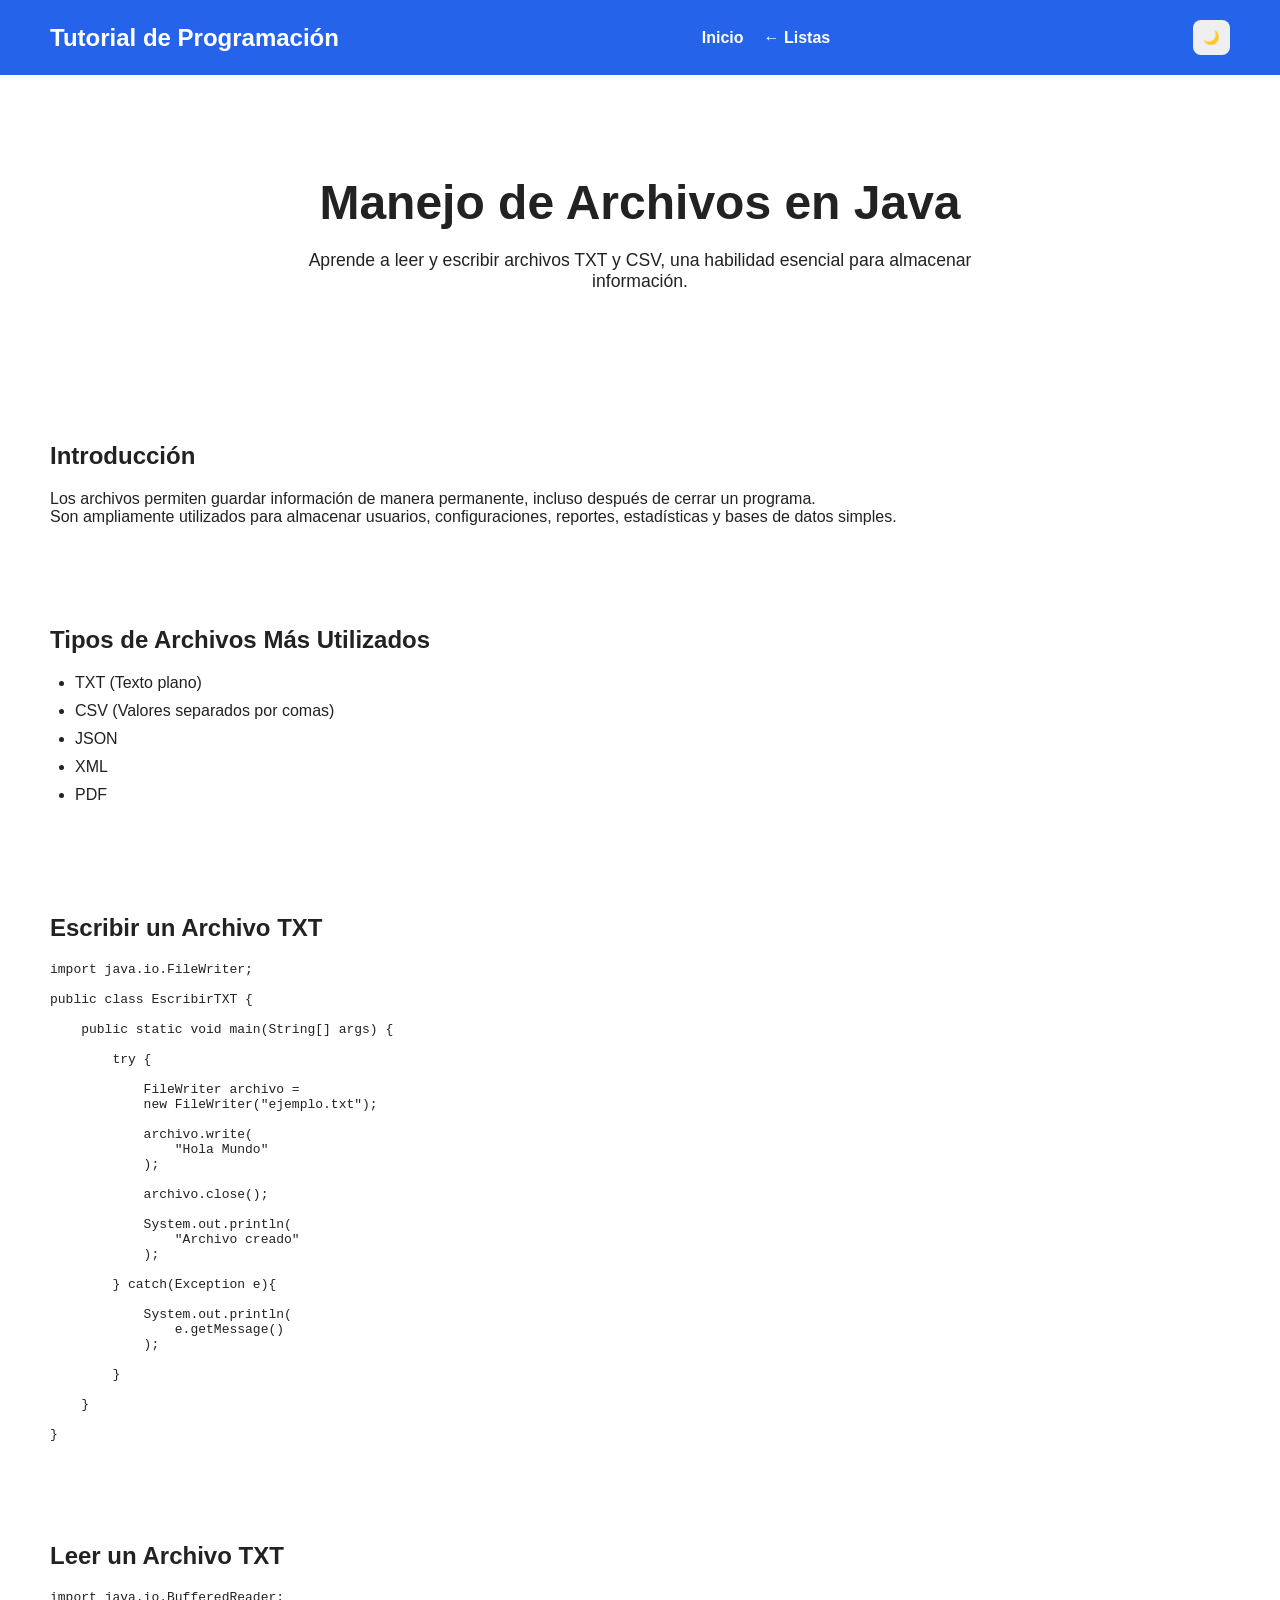
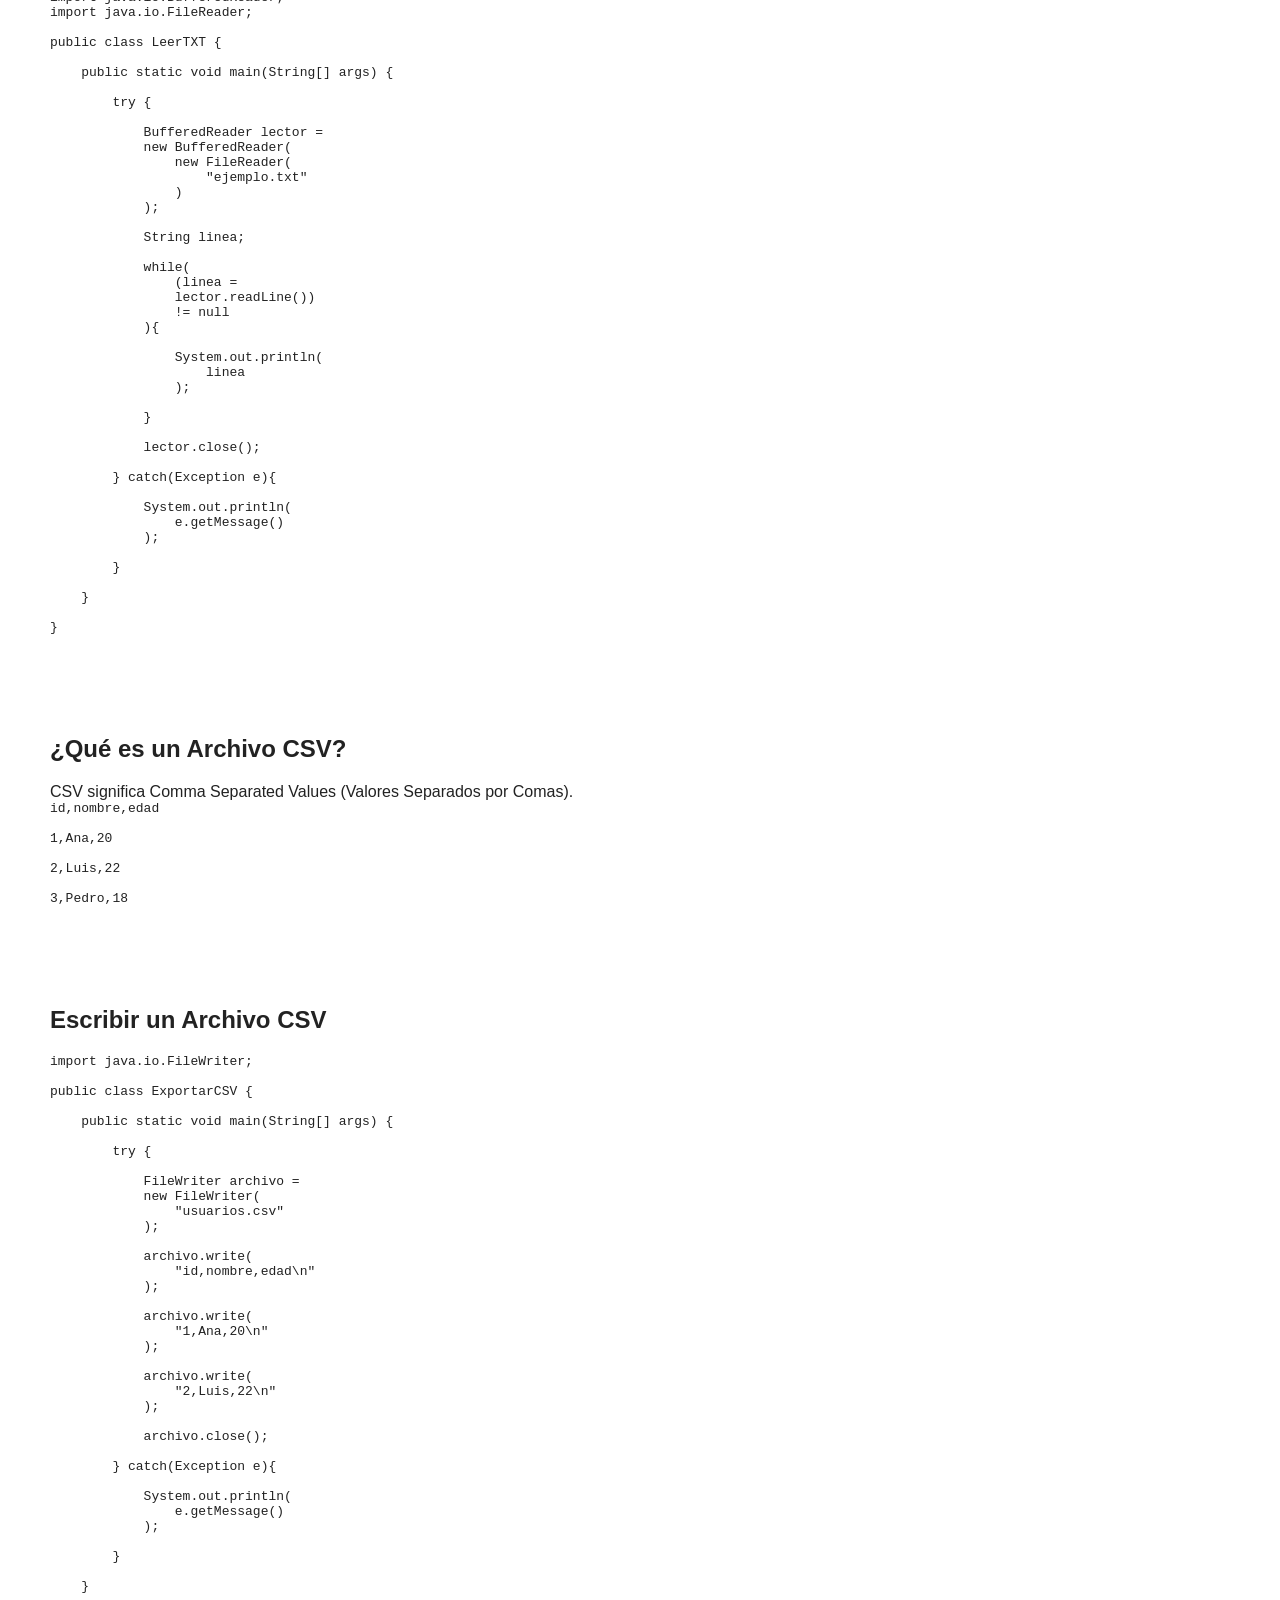
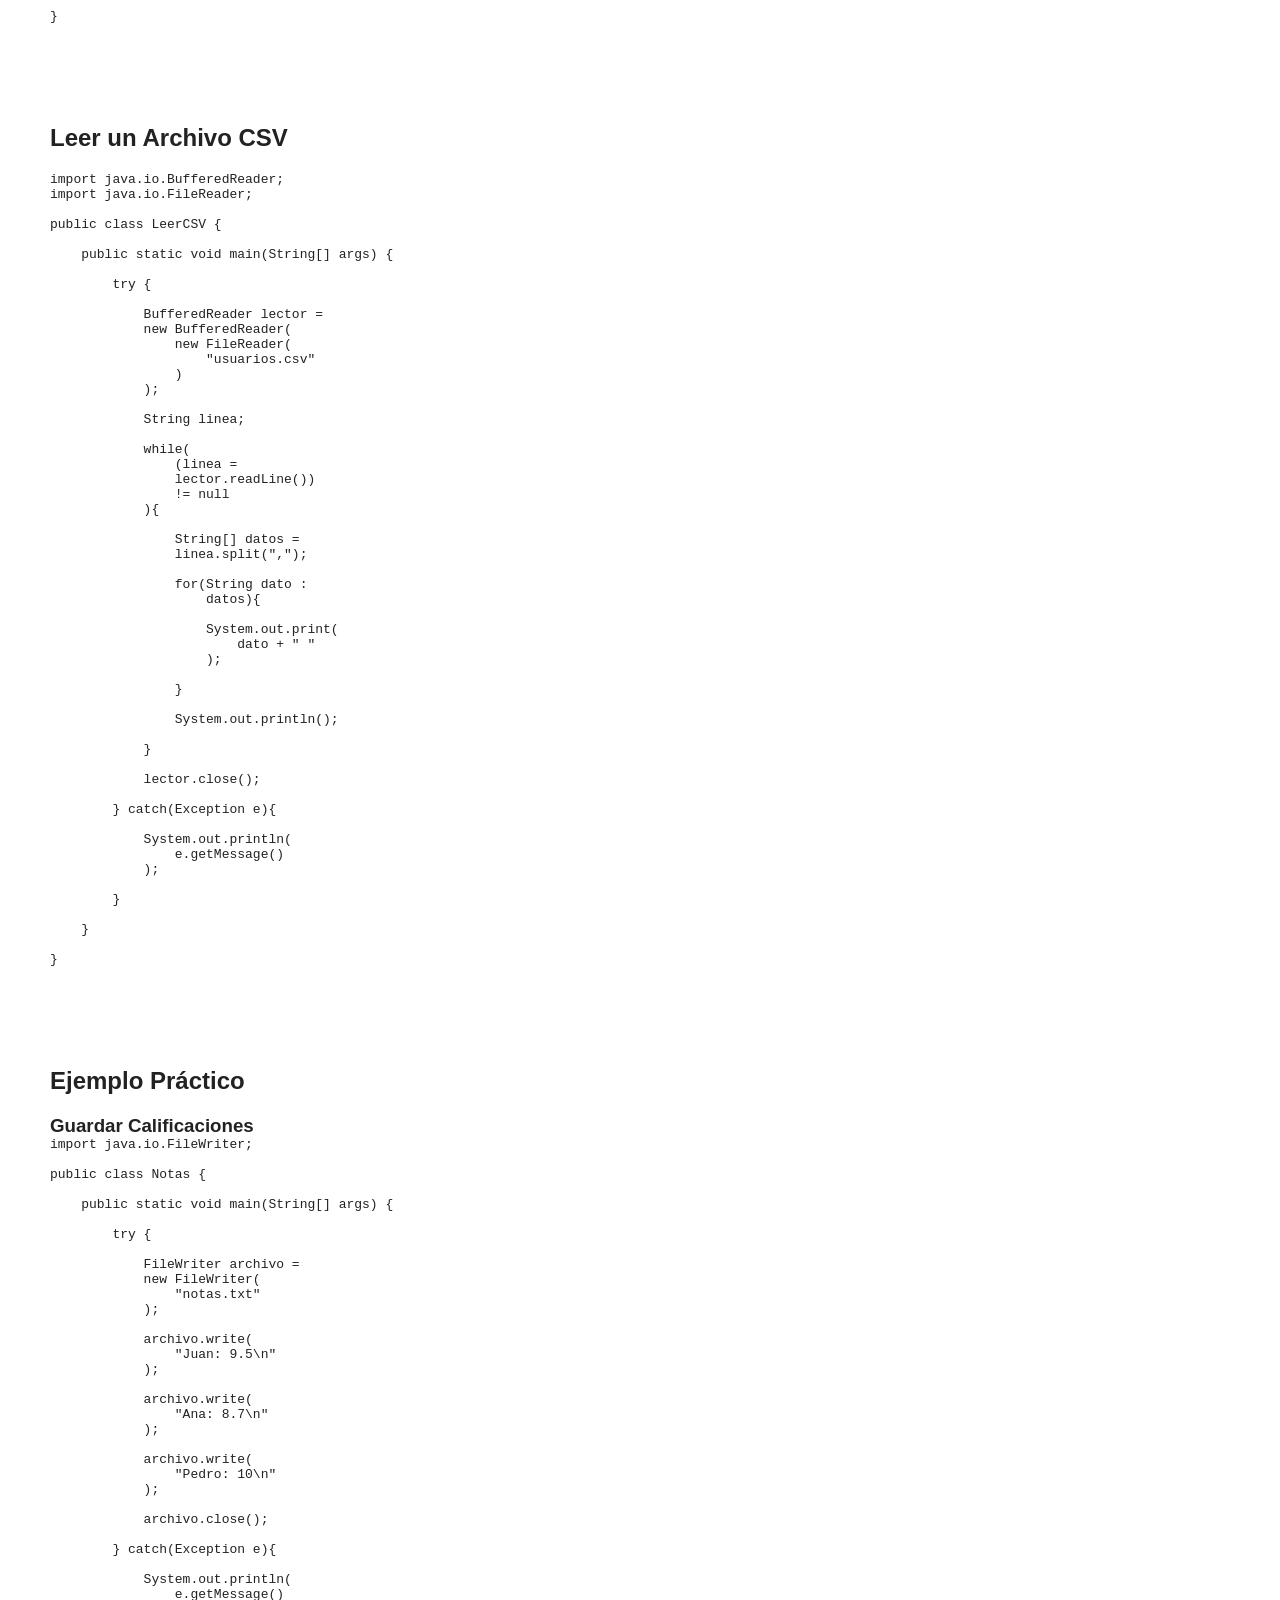
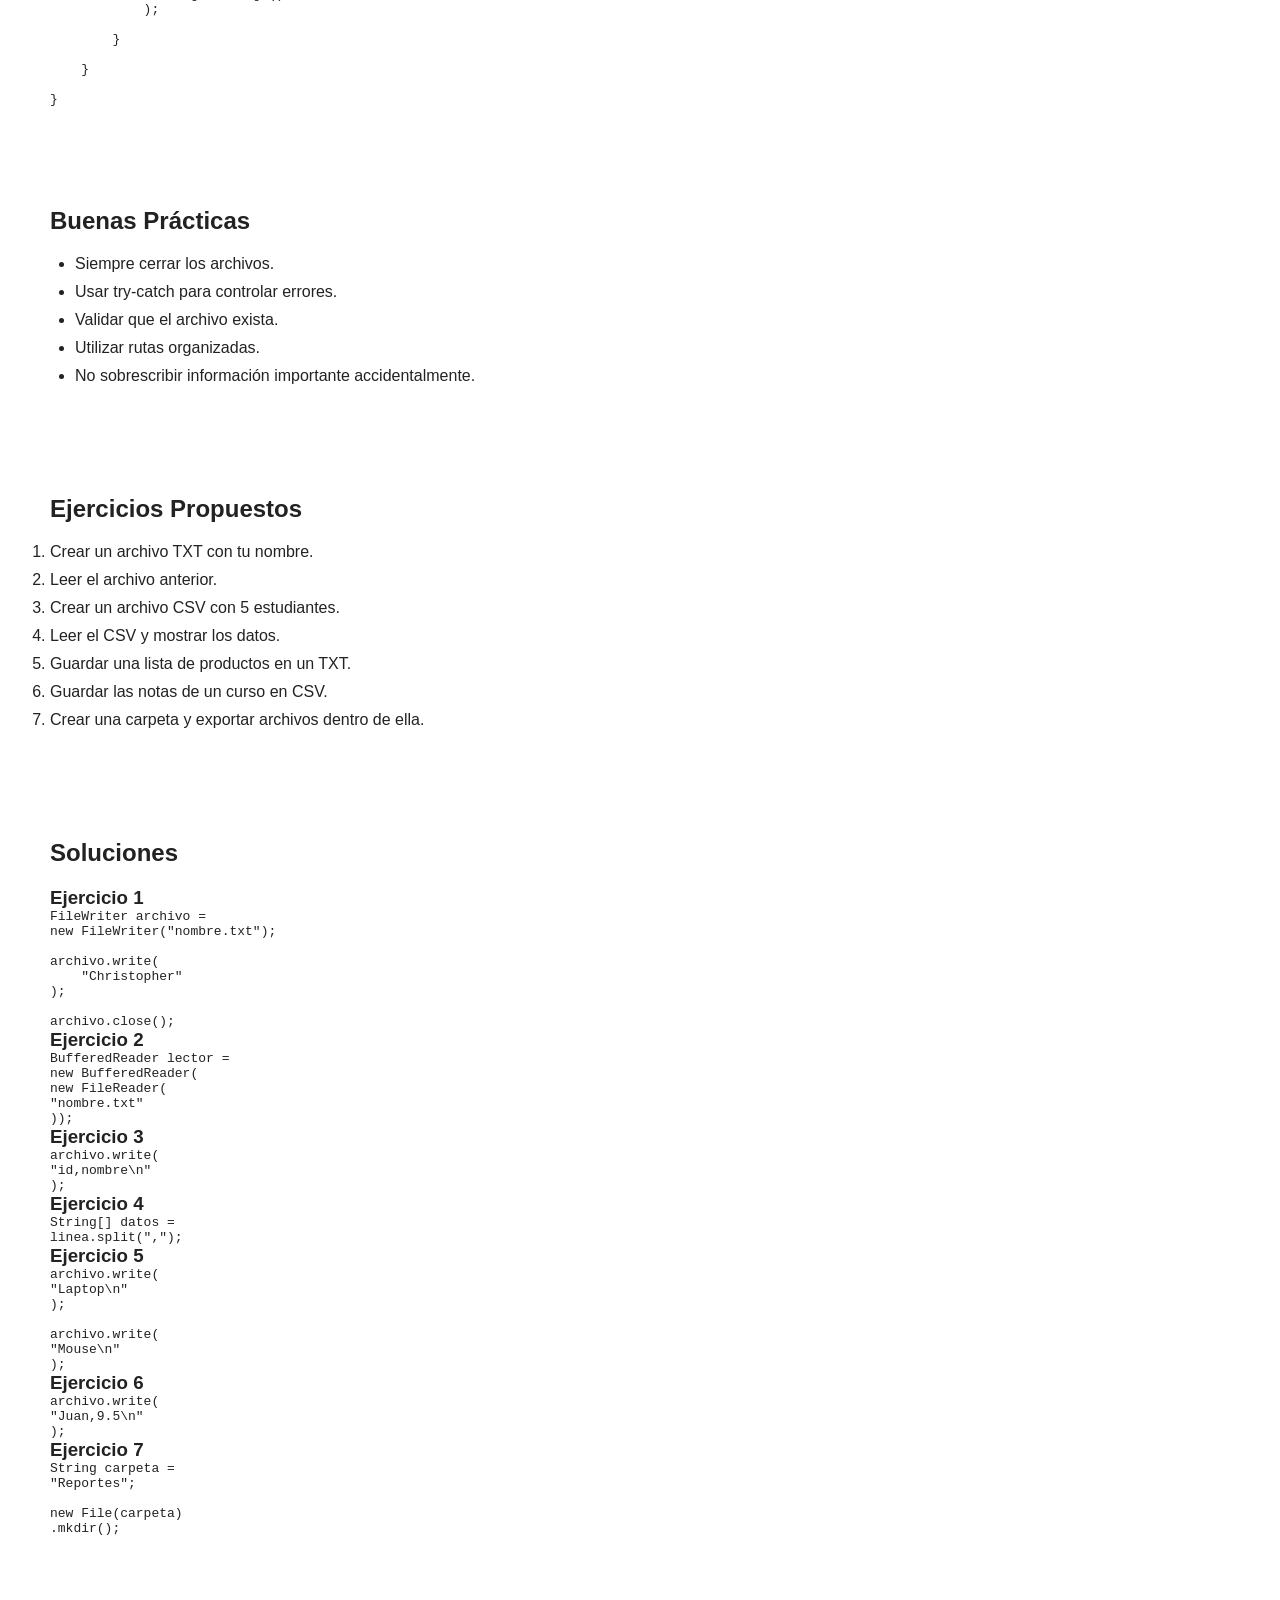
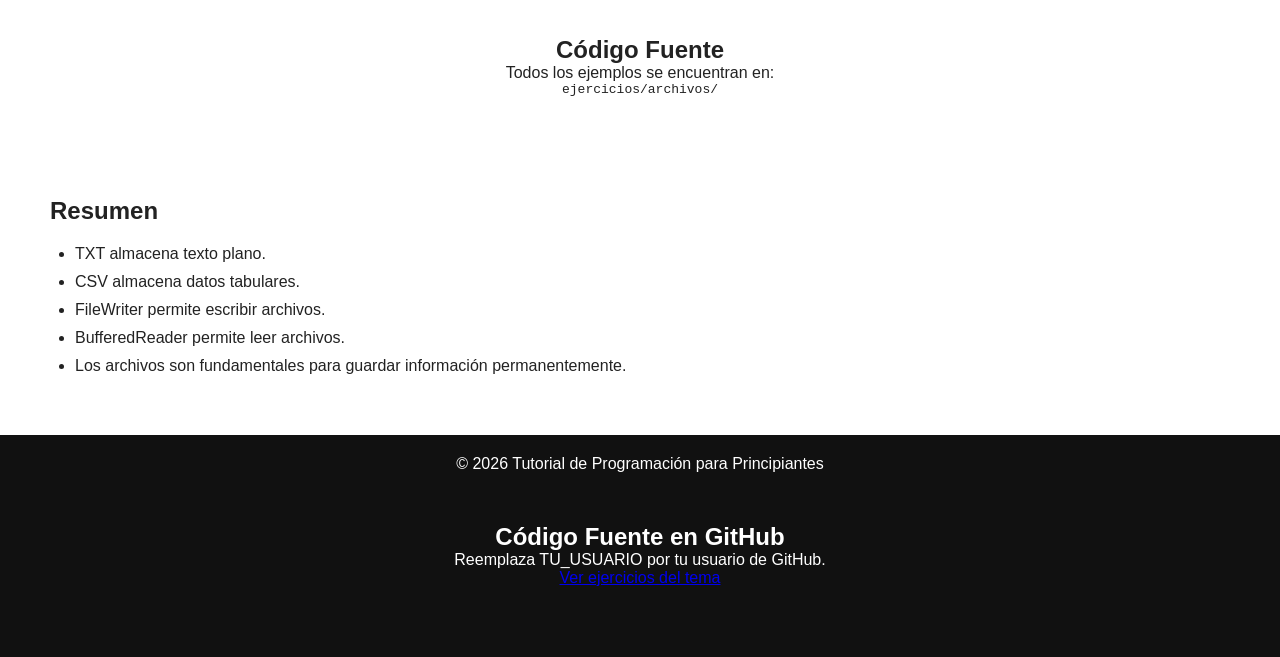
==== pages/archivos.html @ 2eebce52 "Add files via upload" ====
<!DOCTYPE html>
<html lang="es">
<head>

    <meta charset="UTF-8">
    <meta name="viewport" content="width=device-width, initial-scale=1.0">

    <title>Manejo de Archivos en Java</title>

    <link rel="stylesheet" href="../css/style.css">

</head>
<body>

<header>

    <div class="logo">
        <h1>Tutorial de Programación</h1>
    </div>

    <nav>
        <ul>
            <li><a href="../index.html">Inicio</a></li>
            <li><a href="listas.html">← Listas</a></li>
        </ul>
    </nav>

    <button id="darkModeBtn">🌙</button>

</header>

<section class="hero">

    <h2>Manejo de Archivos en Java</h2>

    <p>
        Aprende a leer y escribir archivos TXT y CSV,
        una habilidad esencial para almacenar información.
    </p>

</section>

<section class="about">

    <h2>Introducción</h2>

    <p>
        Los archivos permiten guardar información de manera
        permanente, incluso después de cerrar un programa.
    </p>

    <p>
        Son ampliamente utilizados para almacenar usuarios,
        configuraciones, reportes, estadísticas y bases de datos simples.
    </p>

</section>

<section class="about">

    <h2>Tipos de Archivos Más Utilizados</h2>

    <ul>

        <li>TXT (Texto plano)</li>

        <li>CSV (Valores separados por comas)</li>

        <li>JSON</li>

        <li>XML</li>

        <li>PDF</li>

    </ul>

</section>

<section class="about">

    <h2>Escribir un Archivo TXT</h2>

<pre>
import java.io.FileWriter;

public class EscribirTXT {

    public static void main(String[] args) {

        try {

            FileWriter archivo =
            new FileWriter("ejemplo.txt");

            archivo.write(
                "Hola Mundo"
            );

            archivo.close();

            System.out.println(
                "Archivo creado"
            );

        } catch(Exception e){

            System.out.println(
                e.getMessage()
            );

        }

    }

}
</pre>

</section>

<section class="about">

    <h2>Leer un Archivo TXT</h2>

<pre>
import java.io.BufferedReader;
import java.io.FileReader;

public class LeerTXT {

    public static void main(String[] args) {

        try {

            BufferedReader lector =
            new BufferedReader(
                new FileReader(
                    "ejemplo.txt"
                )
            );

            String linea;

            while(
                (linea =
                lector.readLine())
                != null
            ){

                System.out.println(
                    linea
                );

            }

            lector.close();

        } catch(Exception e){

            System.out.println(
                e.getMessage()
            );

        }

    }

}
</pre>

</section>

<section class="about">

    <h2>¿Qué es un Archivo CSV?</h2>

    <p>
        CSV significa Comma Separated Values
        (Valores Separados por Comas).
    </p>

<pre>
id,nombre,edad

1,Ana,20

2,Luis,22

3,Pedro,18
</pre>

</section>

<section class="about">

    <h2>Escribir un Archivo CSV</h2>

<pre>
import java.io.FileWriter;

public class ExportarCSV {

    public static void main(String[] args) {

        try {

            FileWriter archivo =
            new FileWriter(
                "usuarios.csv"
            );

            archivo.write(
                "id,nombre,edad\n"
            );

            archivo.write(
                "1,Ana,20\n"
            );

            archivo.write(
                "2,Luis,22\n"
            );

            archivo.close();

        } catch(Exception e){

            System.out.println(
                e.getMessage()
            );

        }

    }

}
</pre>

</section>

<section class="about">

    <h2>Leer un Archivo CSV</h2>

<pre>
import java.io.BufferedReader;
import java.io.FileReader;

public class LeerCSV {

    public static void main(String[] args) {

        try {

            BufferedReader lector =
            new BufferedReader(
                new FileReader(
                    "usuarios.csv"
                )
            );

            String linea;

            while(
                (linea =
                lector.readLine())
                != null
            ){

                String[] datos =
                linea.split(",");

                for(String dato :
                    datos){

                    System.out.print(
                        dato + " "
                    );

                }

                System.out.println();

            }

            lector.close();

        } catch(Exception e){

            System.out.println(
                e.getMessage()
            );

        }

    }

}
</pre>

</section>

<section class="about">

    <h2>Ejemplo Práctico</h2>

    <h3>Guardar Calificaciones</h3>

<pre>
import java.io.FileWriter;

public class Notas {

    public static void main(String[] args) {

        try {

            FileWriter archivo =
            new FileWriter(
                "notas.txt"
            );

            archivo.write(
                "Juan: 9.5\n"
            );

            archivo.write(
                "Ana: 8.7\n"
            );

            archivo.write(
                "Pedro: 10\n"
            );

            archivo.close();

        } catch(Exception e){

            System.out.println(
                e.getMessage()
            );

        }

    }

}
</pre>

</section>

<section class="about">

    <h2>Buenas Prácticas</h2>

    <ul>

        <li>Siempre cerrar los archivos.</li>

        <li>Usar try-catch para controlar errores.</li>

        <li>Validar que el archivo exista.</li>

        <li>Utilizar rutas organizadas.</li>

        <li>No sobrescribir información importante accidentalmente.</li>

    </ul>

</section>

<section class="about">

    <h2>Ejercicios Propuestos</h2>

<ol>

<li>
Crear un archivo TXT con tu nombre.
</li>

<li>
Leer el archivo anterior.
</li>

<li>
Crear un archivo CSV con 5 estudiantes.
</li>

<li>
Leer el CSV y mostrar los datos.
</li>

<li>
Guardar una lista de productos en un TXT.
</li>

<li>
Guardar las notas de un curso en CSV.
</li>

<li>
Crear una carpeta y exportar archivos dentro de ella.
</li>

</ol>

</section>

<section class="about">

    <h2>Soluciones</h2>

    <h3>Ejercicio 1</h3>

<pre>
FileWriter archivo =
new FileWriter("nombre.txt");

archivo.write(
    "Christopher"
);

archivo.close();
</pre>

<h3>Ejercicio 2</h3>

<pre>
BufferedReader lector =
new BufferedReader(
new FileReader(
"nombre.txt"
));
</pre>

<h3>Ejercicio 3</h3>

<pre>
archivo.write(
"id,nombre\n"
);
</pre>

<h3>Ejercicio 4</h3>

<pre>
String[] datos =
linea.split(",");
</pre>

<h3>Ejercicio 5</h3>

<pre>
archivo.write(
"Laptop\n"
);

archivo.write(
"Mouse\n"
);
</pre>

<h3>Ejercicio 6</h3>

<pre>
archivo.write(
"Juan,9.5\n"
);
</pre>

<h3>Ejercicio 7</h3>

<pre>
String carpeta =
"Reportes";

new File(carpeta)
.mkdir();
</pre>

</section>

<section class="github">

    <h2>Código Fuente</h2>

    <p>
        Todos los ejemplos se encuentran en:
    </p>

<pre>
ejercicios/archivos/
</pre>

</section>

<section class="about">

    <h2>Resumen</h2>

    <ul>

        <li>TXT almacena texto plano.</li>

        <li>CSV almacena datos tabulares.</li>

        <li>FileWriter permite escribir archivos.</li>

        <li>BufferedReader permite leer archivos.</li>

        <li>Los archivos son fundamentales para guardar información permanentemente.</li>

    </ul>

</section>

<footer>

    <p>
        © 2026 Tutorial de Programación para Principiantes
    </p>


<section class="github">
<h2>Código Fuente en GitHub</h2>
<p>Reemplaza TU_USUARIO por tu usuario de GitHub.</p>
<a href="https://github.com/TU_USUARIO/tutorial-programacion/tree/main/ejercicios/archivos" target="_blank">
Ver ejercicios del tema
</a>
</section>

</footer>

<script src="../js/main.js"></script>

</body>
</html>
---- css/style.css ----
/* RESET */

*{
    margin:0;
    padding:0;
    box-sizing:border-box;
}

/* VARIABLES */

:root{
    --primary:#2563eb;
    --secondary:#1e40af;

    --bg:#ffffff;
    --text:#222222;

    --card:#f4f4f4;
}

/* MODO OSCURO */

.dark-mode{
    --bg:#121212;
    --text:#f5f5f5;
    --card:#1e1e1e;
}

/* BODY */

body{
    font-family:Arial, Helvetica, sans-serif;

    background:var(--bg);
    color:var(--text);

    transition:0.3s;
}

/* HEADER */

header{
    display:flex;
    justify-content:space-between;
    align-items:center;

    padding:20px 50px;

    background:var(--primary);

    color:white;

    position:sticky;
    top:0;
}

.logo h1{
    font-size:1.5rem;
}

nav ul{
    display:flex;
    list-style:none;
    gap:20px;
}

nav a{
    text-decoration:none;
    color:white;
    font-weight:bold;
}

nav a:hover{
    color:#ddd;
}

#darkModeBtn{
    padding:10px;

    border:none;

    border-radius:8px;

    cursor:pointer;
}

/* HERO */

.hero{
    text-align:center;

    padding:100px 20px;
}

.hero h2{
    font-size:3rem;

    margin-bottom:20px;
}

.hero p{
    max-width:700px;

    margin:auto;

    font-size:1.1rem;
}

.btn{
    display:inline-block;

    margin-top:30px;

    background:var(--primary);

    color:white;

    text-decoration:none;

    padding:12px 20px;

    border-radius:10px;
}

.btn:hover{
    background:var(--secondary);
}

/* BUSCADOR */

.search-section{
    text-align:center;

    padding:40px;
}

#searchInput{
    width:60%;

    max-width:600px;

    padding:12px;

    border:1px solid gray;

    border-radius:10px;
}

/* TEMAS */

#temas{
    padding:50px;
}

#temas h2{
    text-align:center;

    margin-bottom:30px;
}

.cards{
    display:grid;

    grid-template-columns:
    repeat(auto-fit,minmax(250px,1fr));

    gap:20px;
}

.card{
    background:var(--card);

    padding:25px;

    border-radius:12px;

    transition:0.3s;
}

.card:hover{
    transform:translateY(-5px);
}

.card h3{
    margin-bottom:15px;
}

.card p{
    margin-bottom:15px;
}

.card a{
    text-decoration:none;
    color:var(--primary);
    font-weight:bold;
}

/* ABOUT */

.about{
    padding:50px;
}

.about h2{
    margin-bottom:20px;
}

.about ul{
    padding-left:25px;
}

.about li{
    margin-bottom:10px;
}

/* GITHUB */

.github{
    text-align:center;

    padding:50px;
}

/* FOOTER */

footer{
    background:#111;

    color:white;

    text-align:center;

    padding:20px;
}

/* RESPONSIVE */

@media(max-width:768px){

    header{
        flex-direction:column;
        gap:15px;
    }

    nav ul{
        flex-direction:column;
        text-align:center;
    }

    .hero h2{
        font-size:2rem;
    }

    #searchInput{
        width:90%;
    }

}
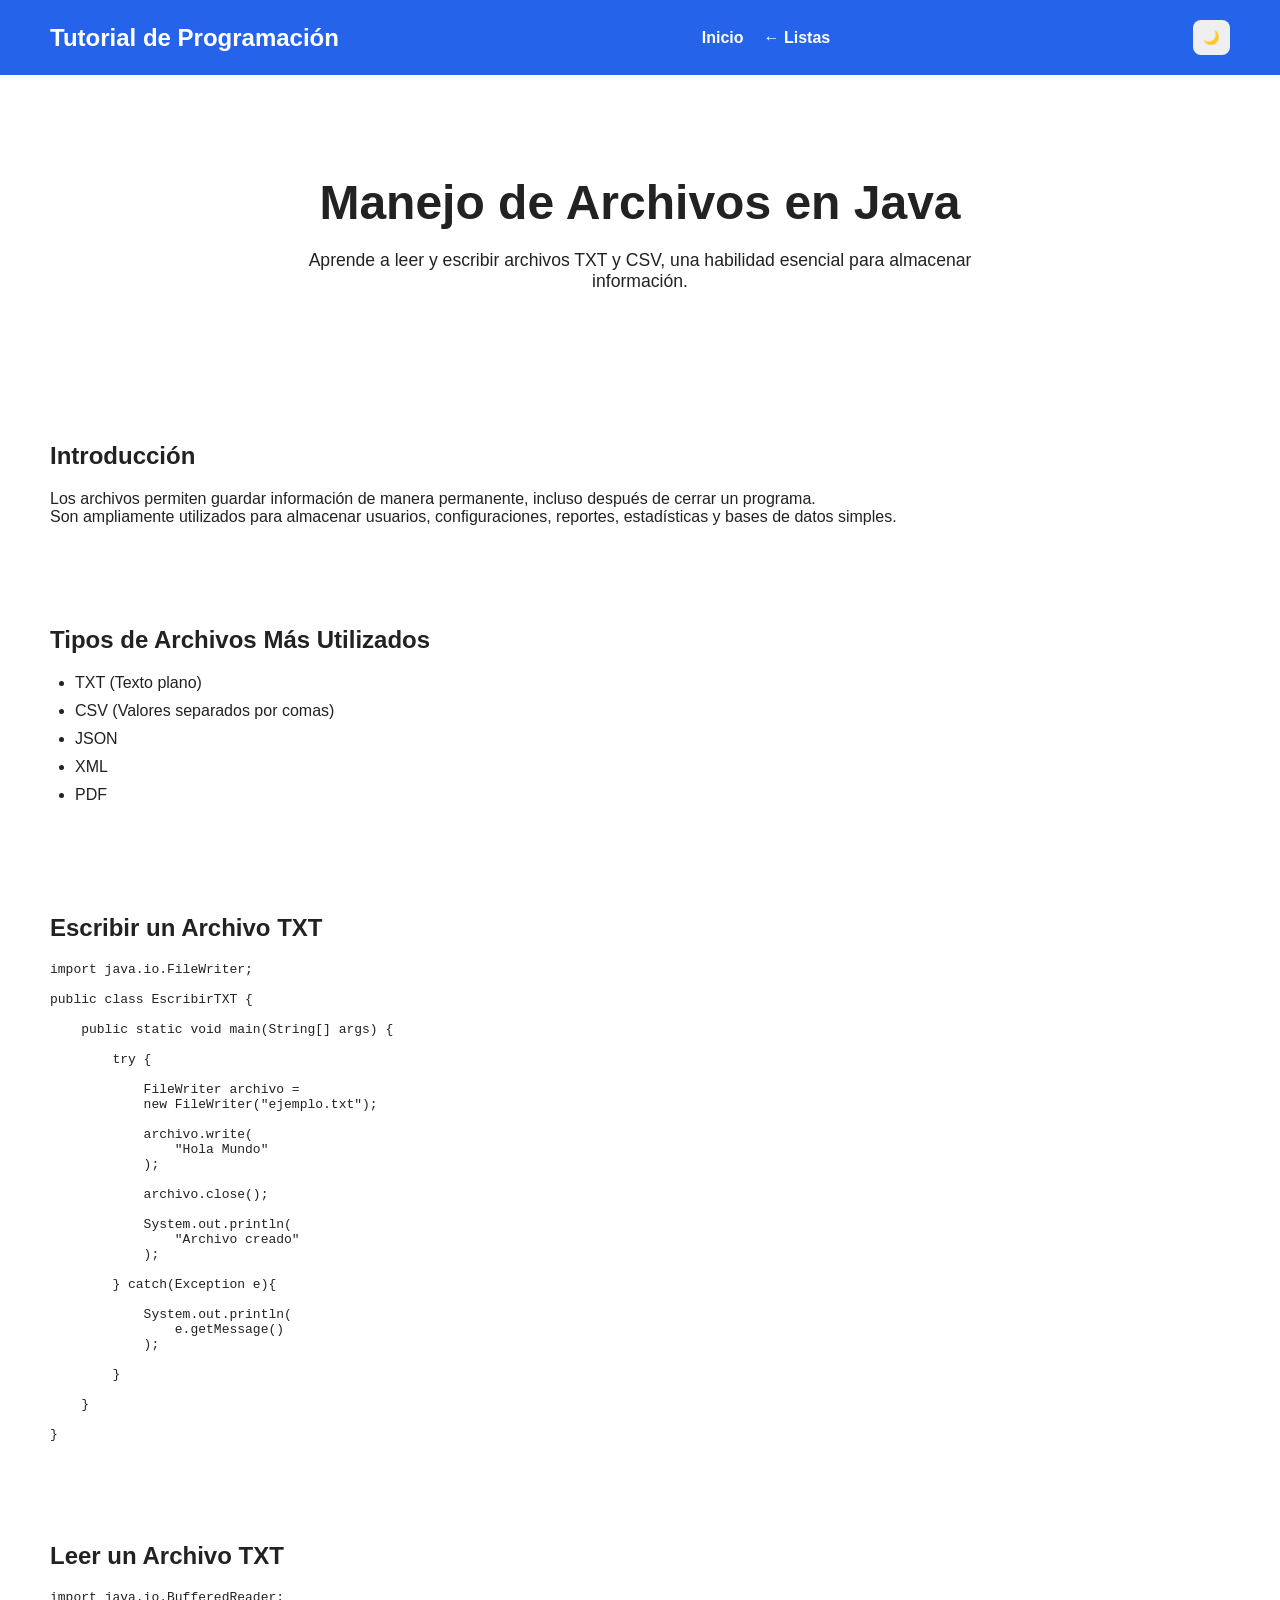
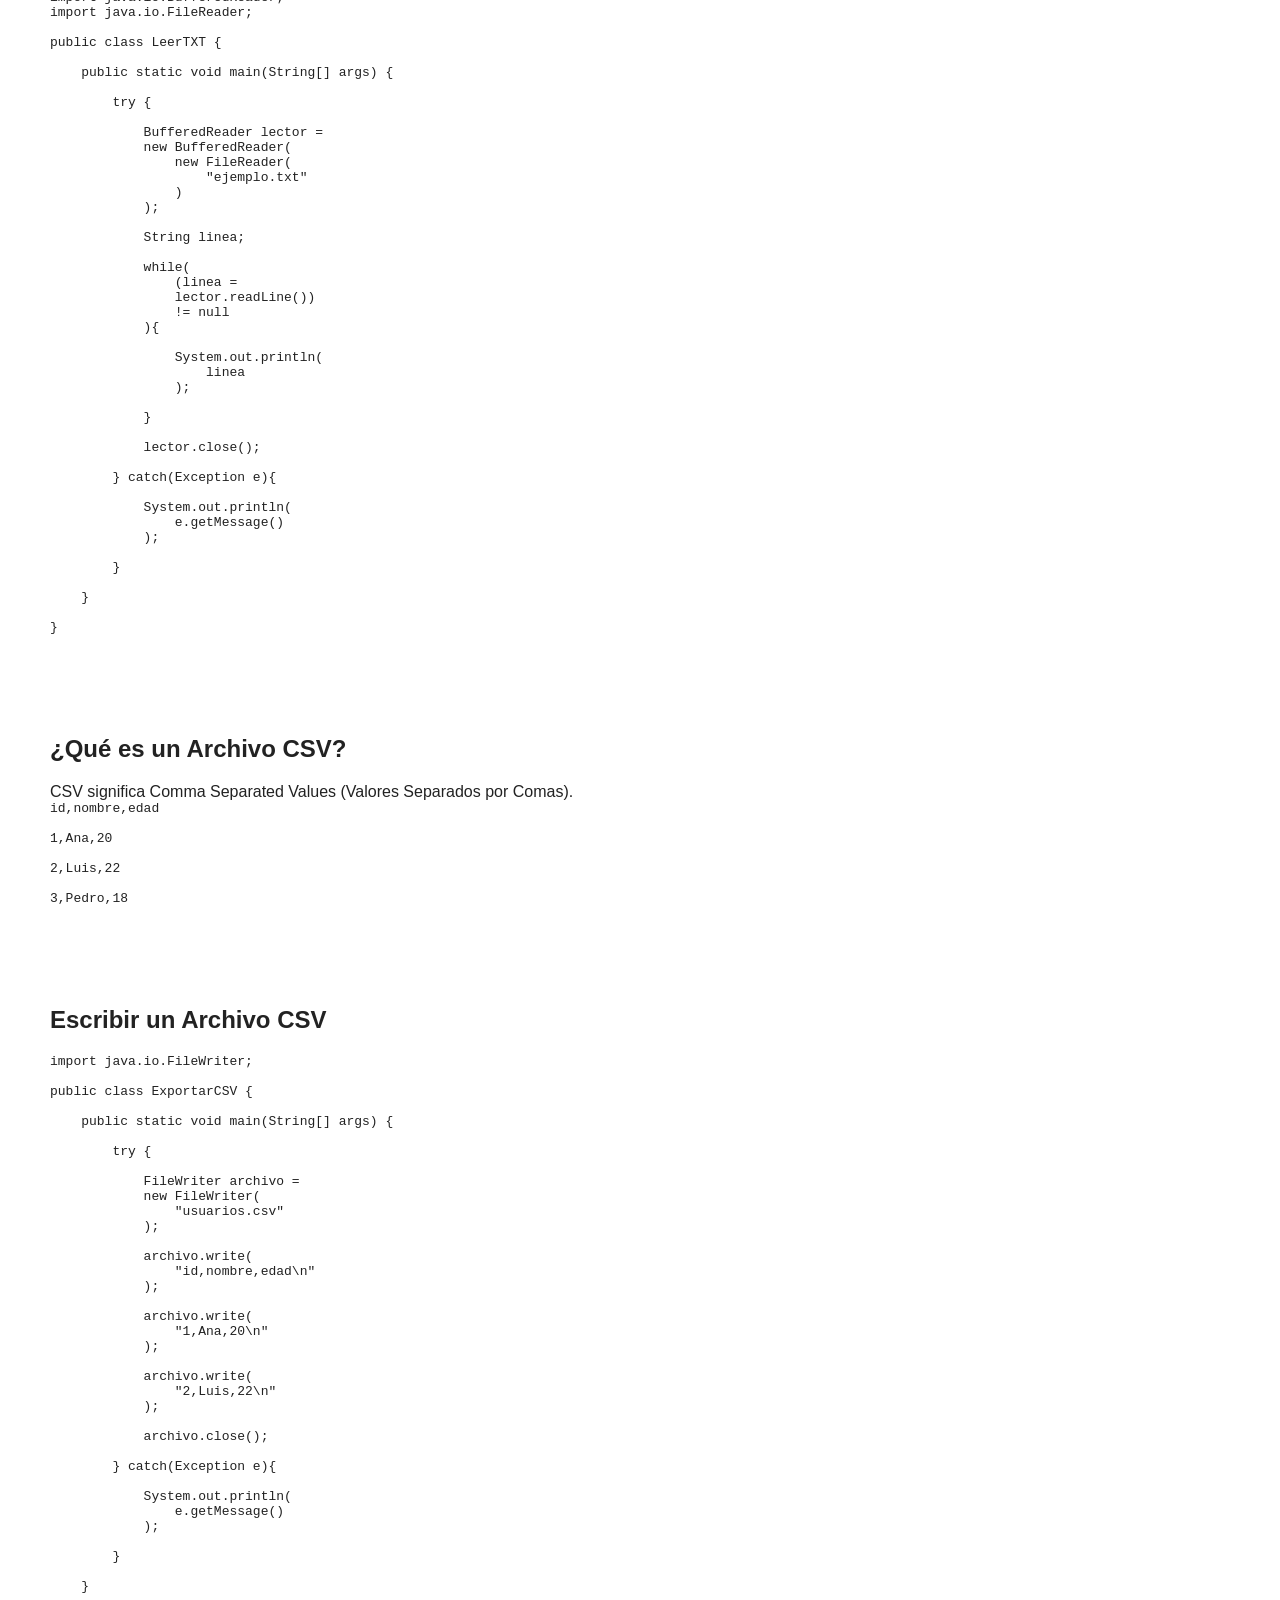
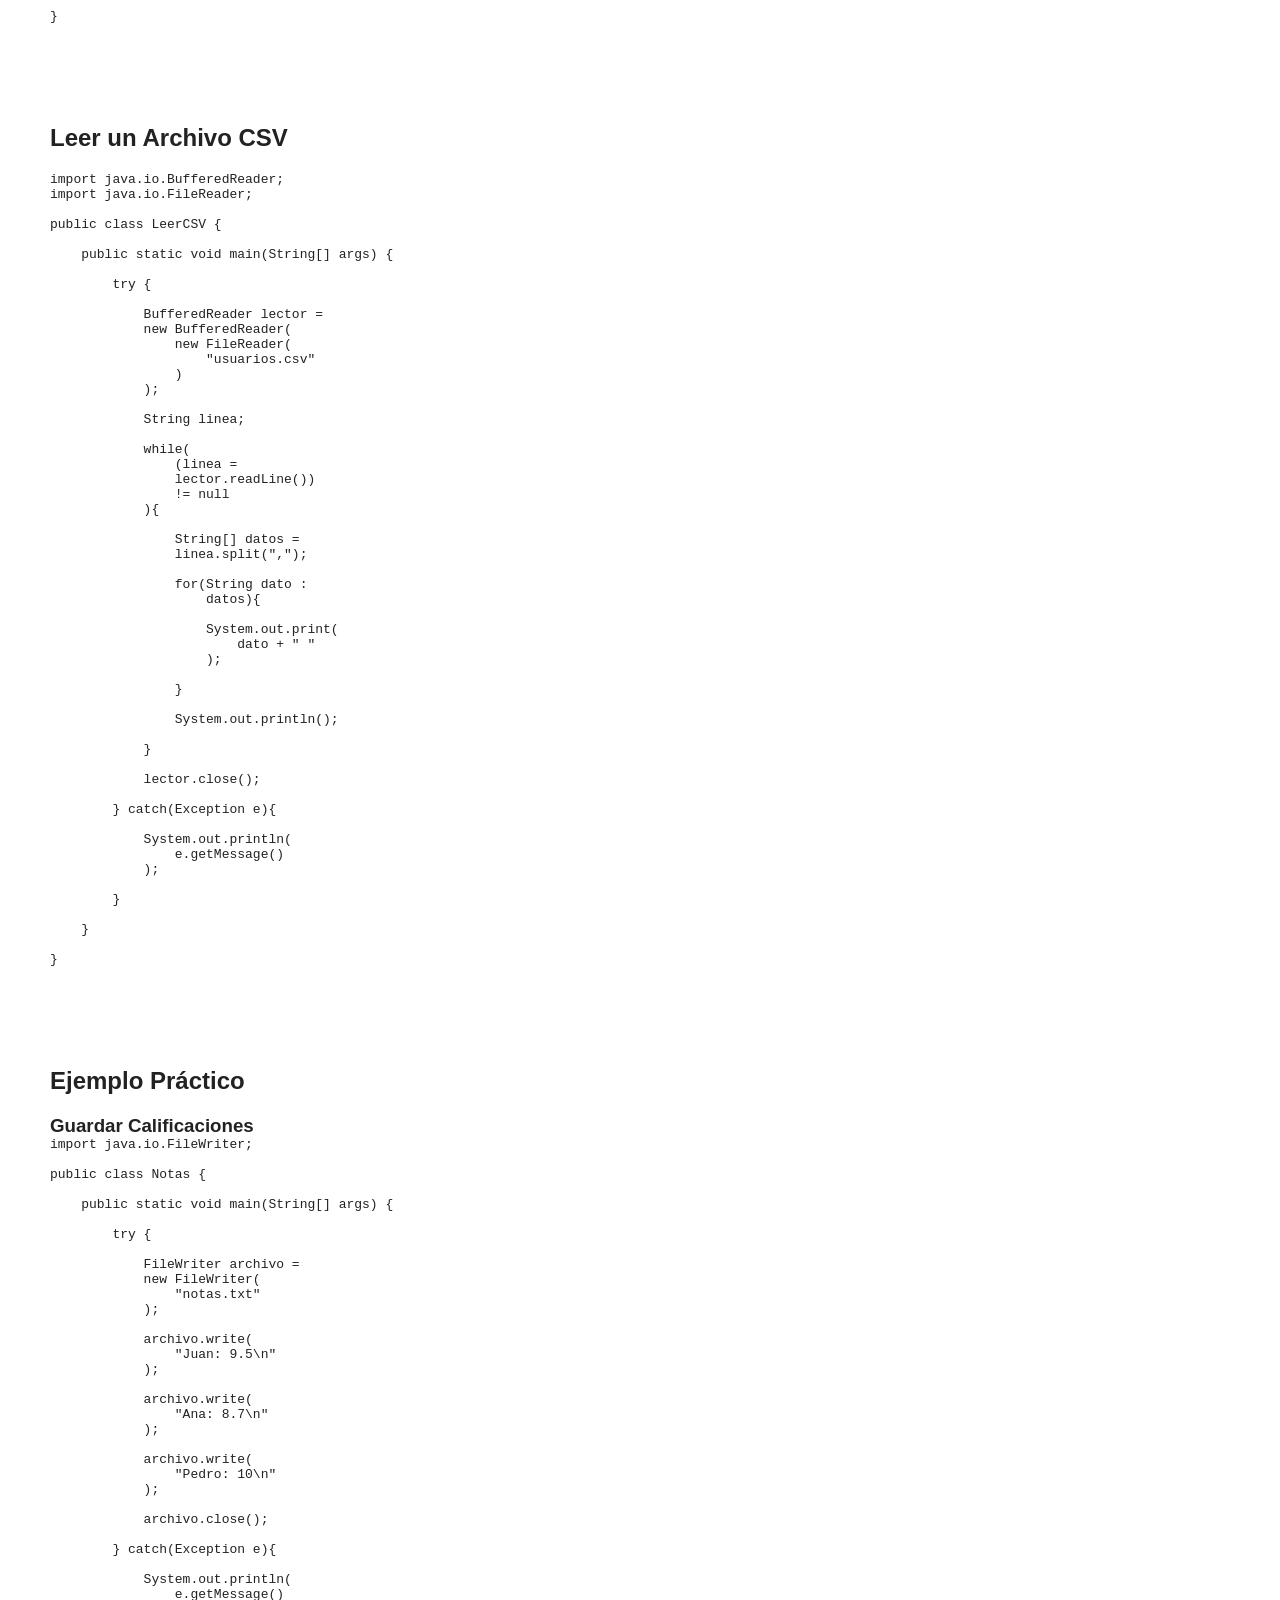
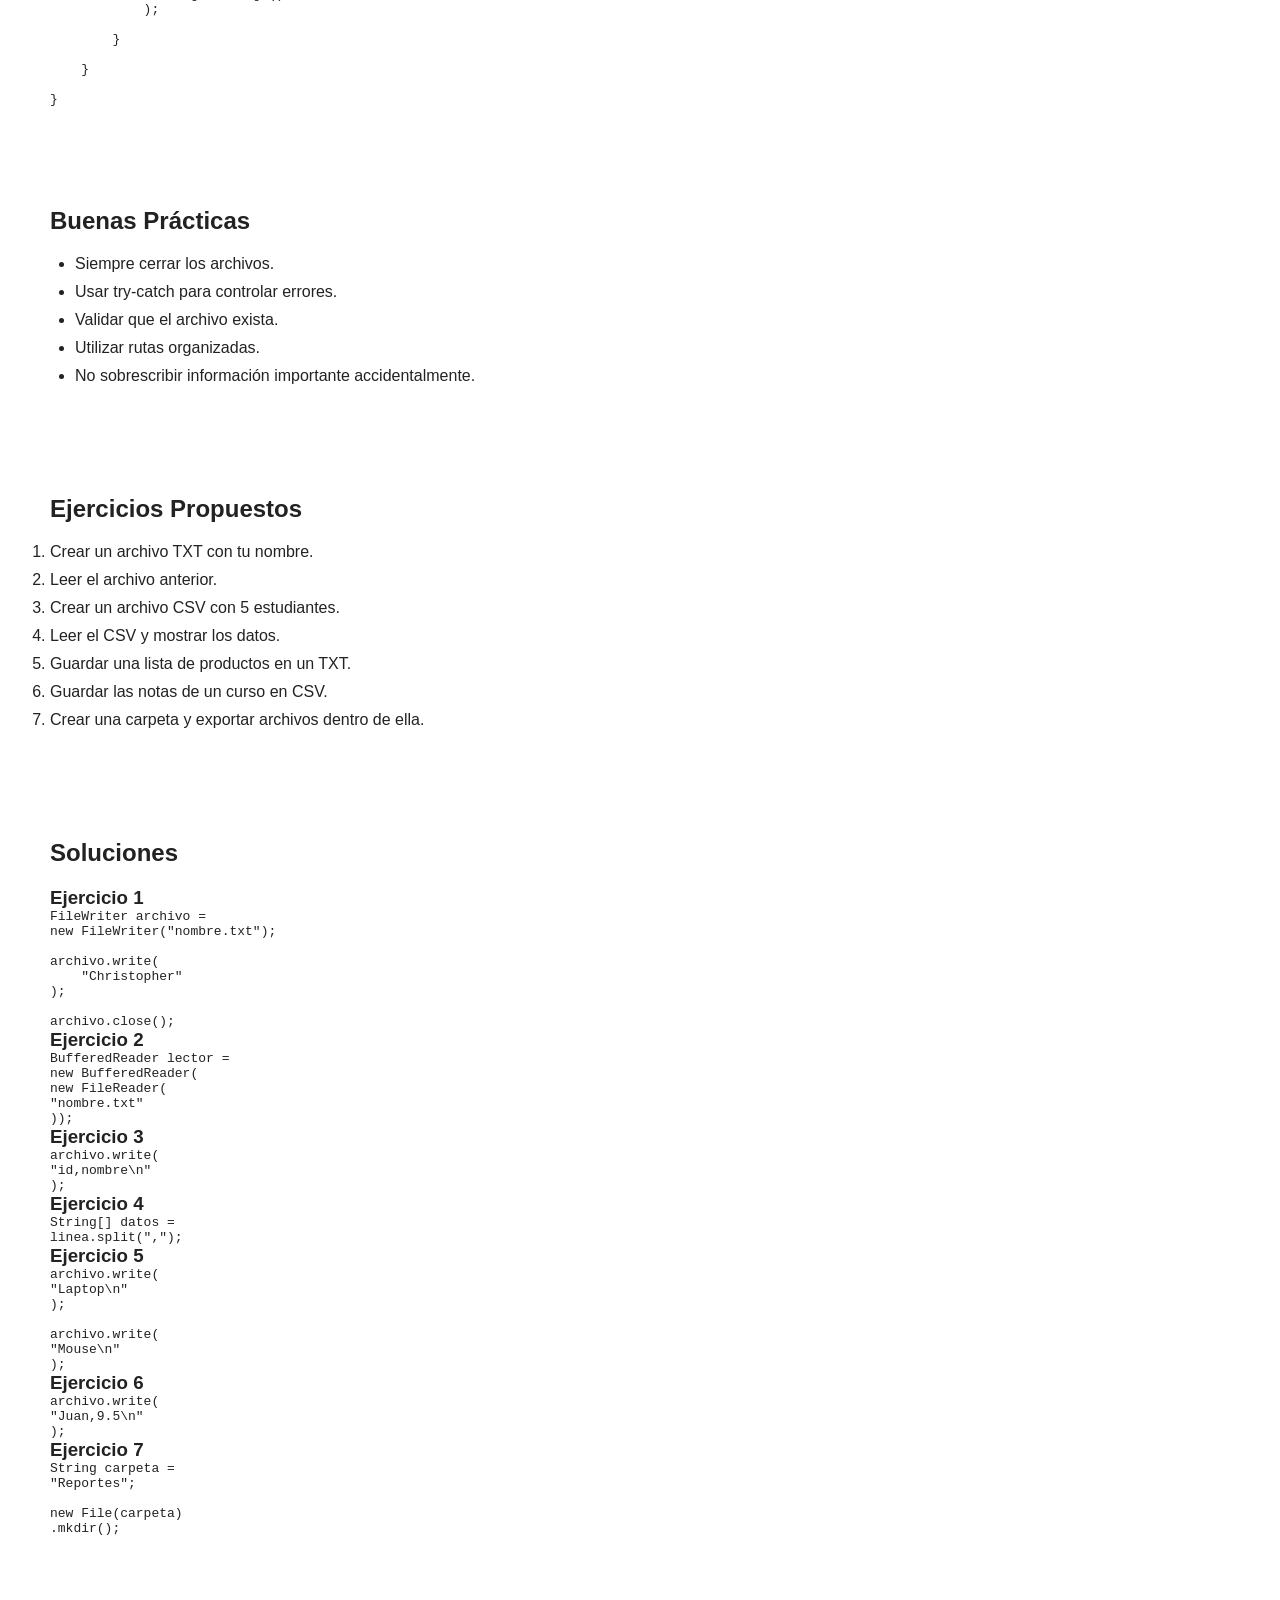
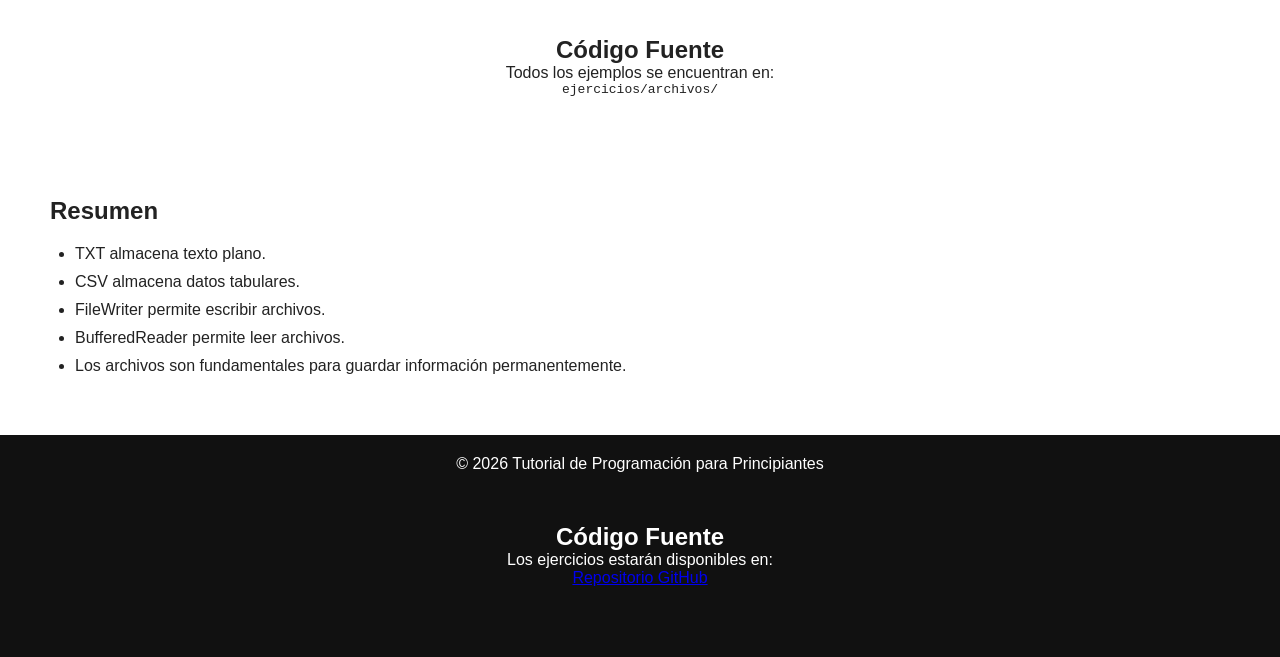
==== commit f9e08882: "Update GitHub section in archivos.html" ====
--- a/pages/archivos.html
+++ b/pages/archivos.html
@@ -522,16 +522,22 @@
 
 
 <section class="github">
-<h2>Código Fuente en GitHub</h2>
-<p>Reemplaza TU_USUARIO por tu usuario de GitHub.</p>
-<a href="https://github.com/TU_USUARIO/tutorial-programacion/tree/main/ejercicios/archivos" target="_blank">
-Ver ejercicios del tema
+
+<h2>Código Fuente</h2>
+
+<p>
+Los ejercicios estarán disponibles en:
+</p>
+
+<a href="https://github.com/alejopa27022008-lab/Paredes_Christopher_Tutorial_Programacion.github.io"
+   target="_blank">
+Repositorio GitHub
 </a>
-</section>
-
+
+</section>
 </footer>
 
 <script src="../js/main.js"></script>
 
 </body>
-</html>+</html>
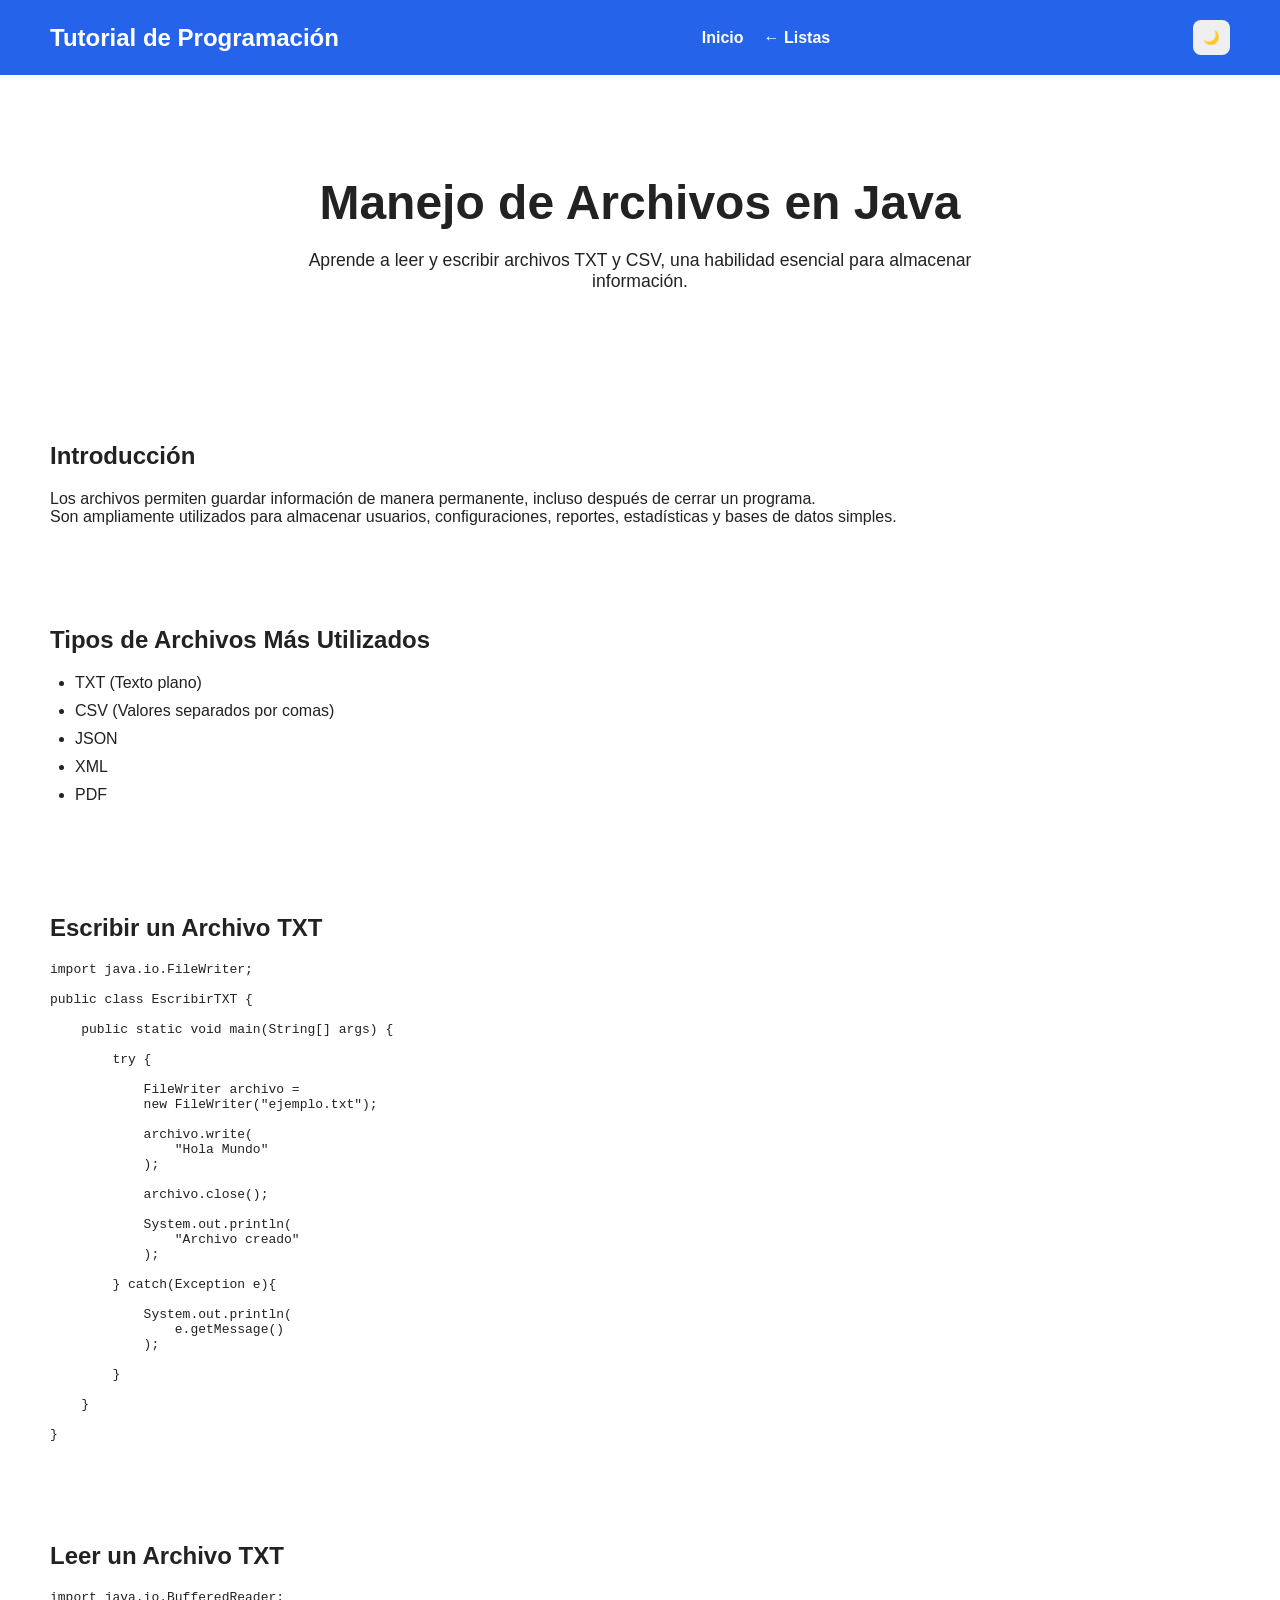
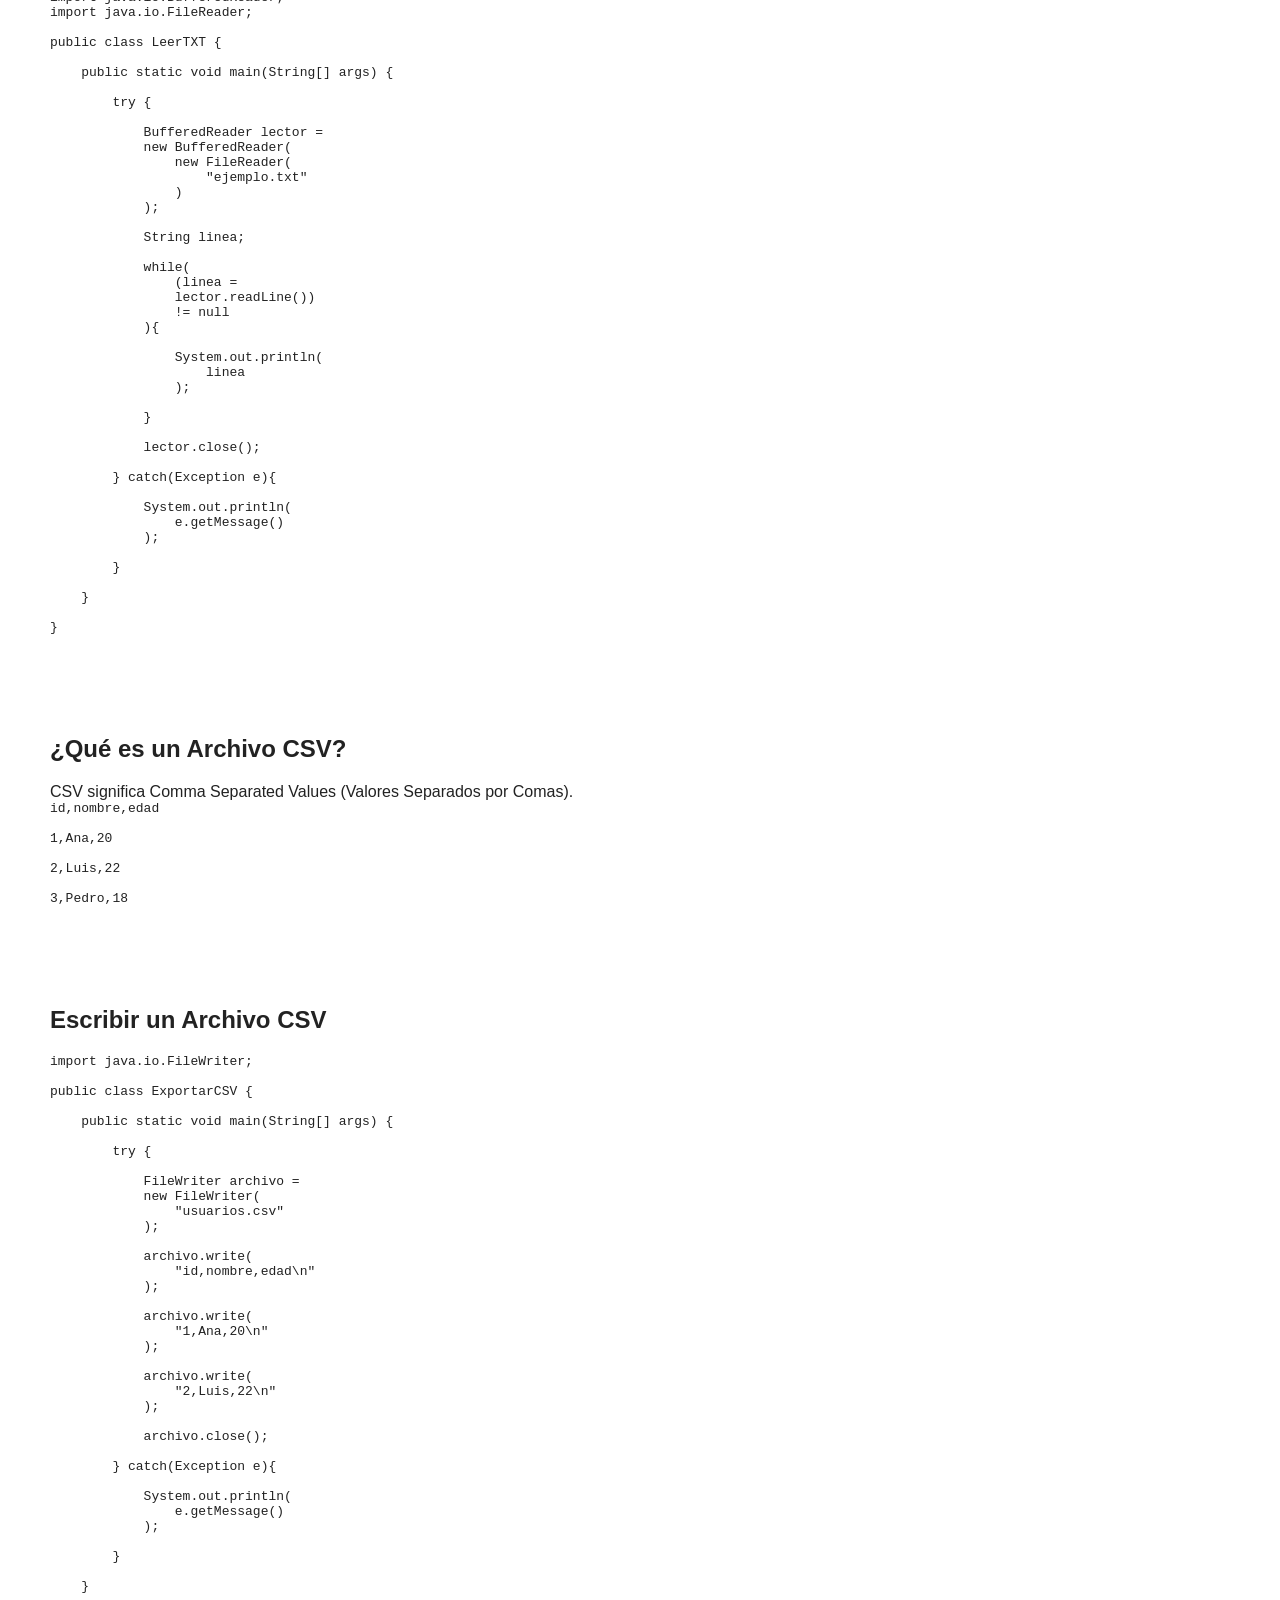
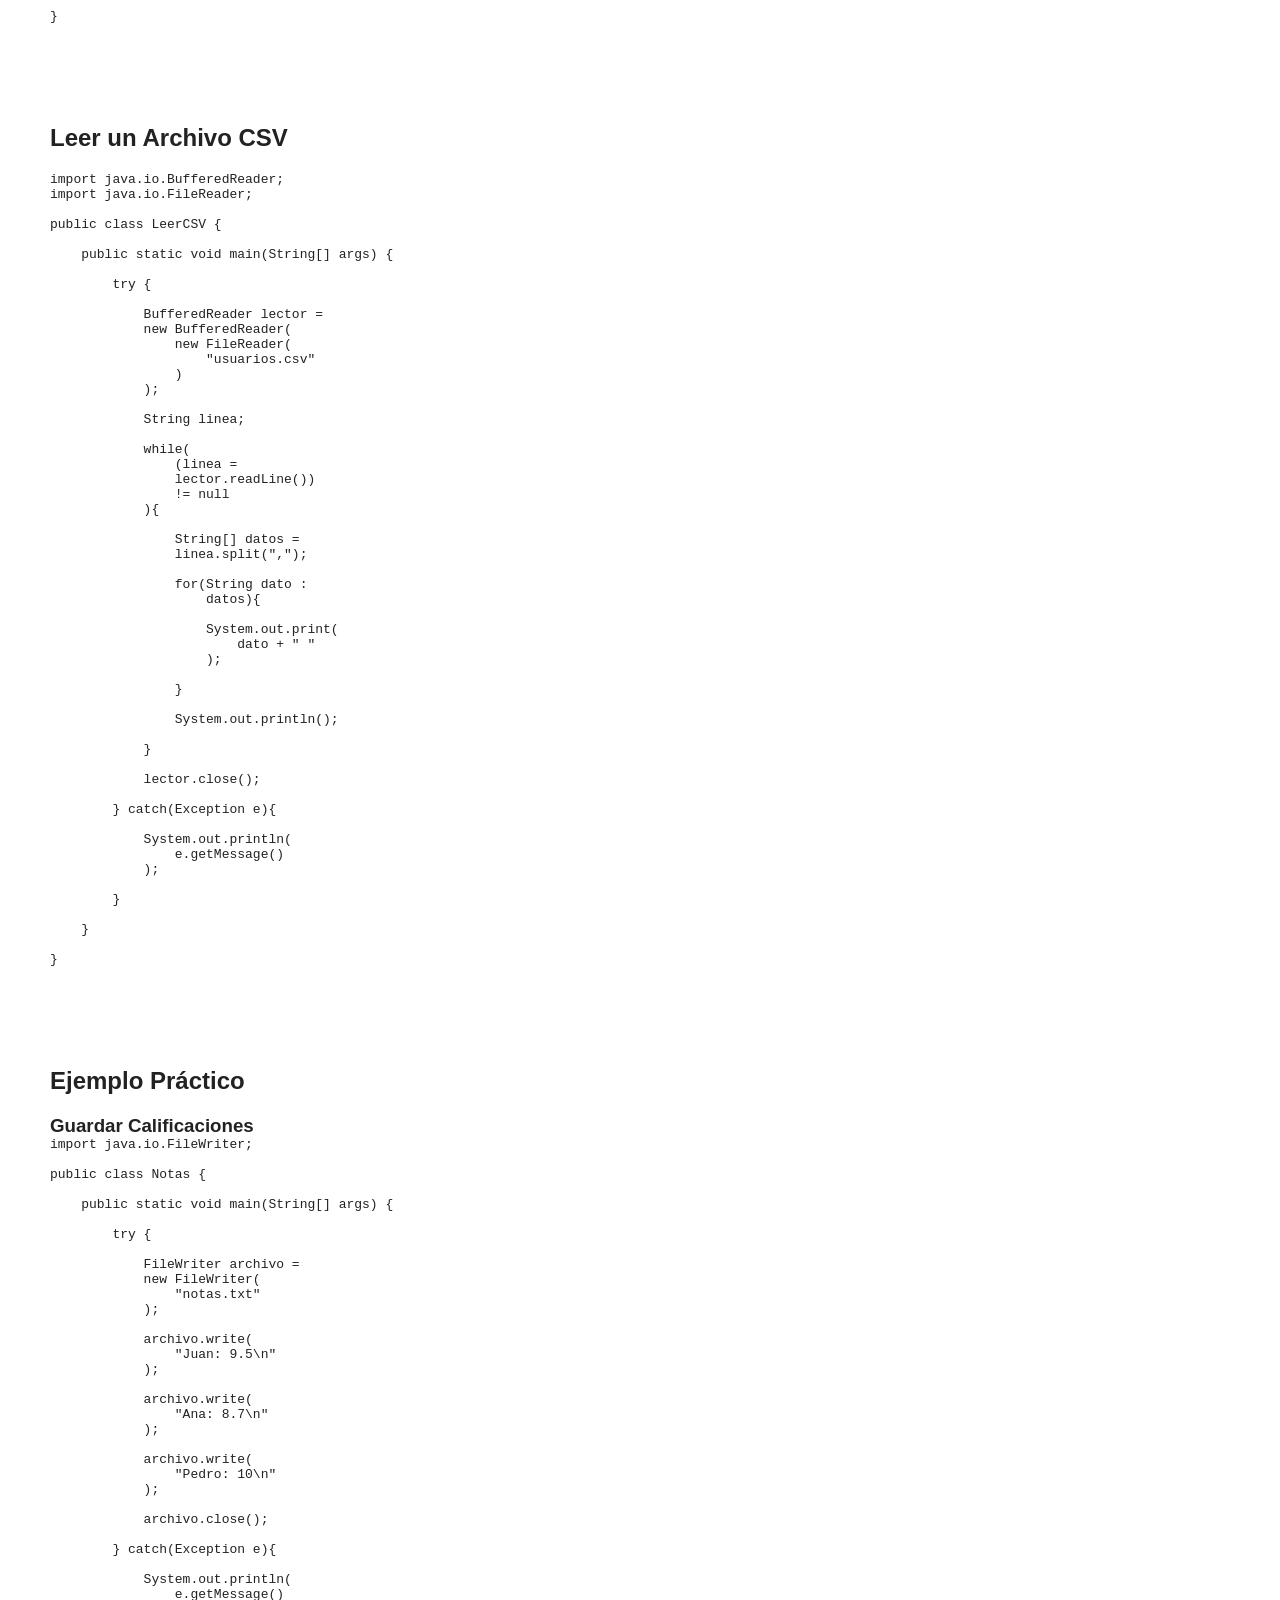
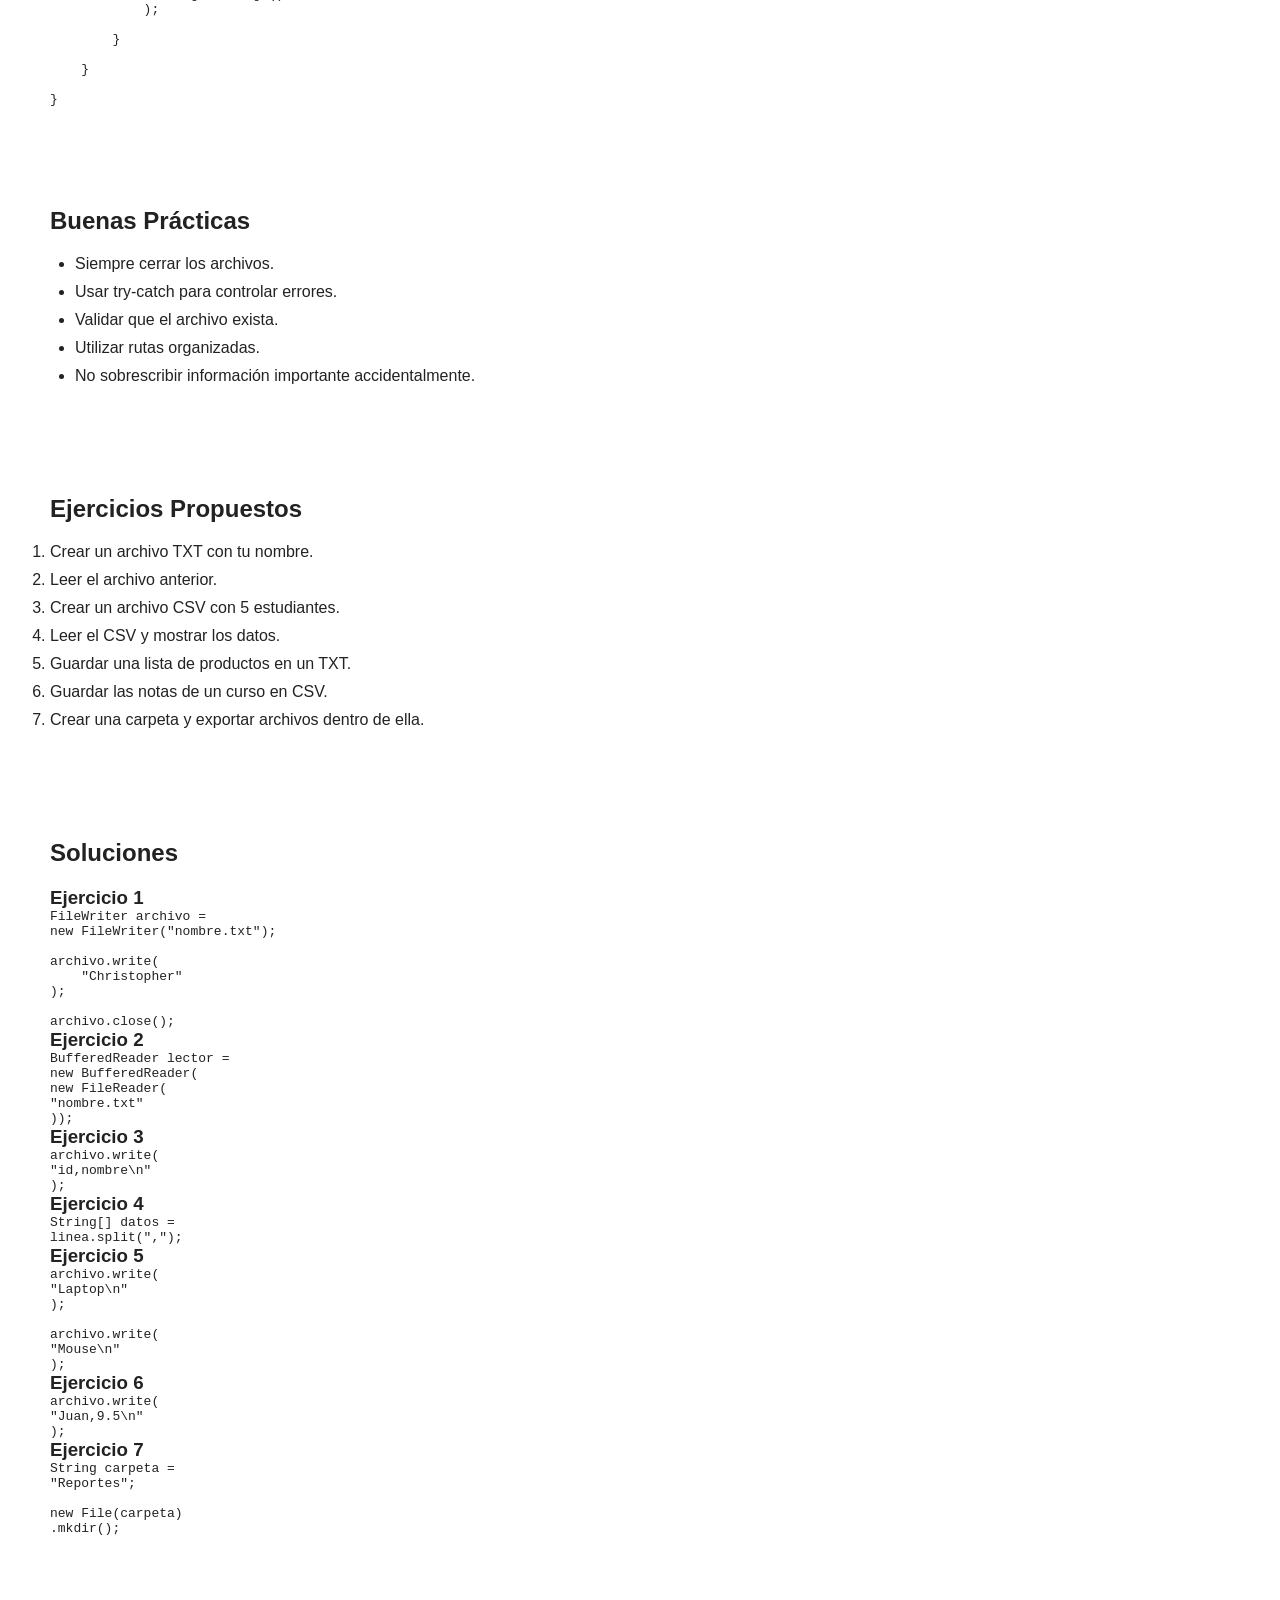
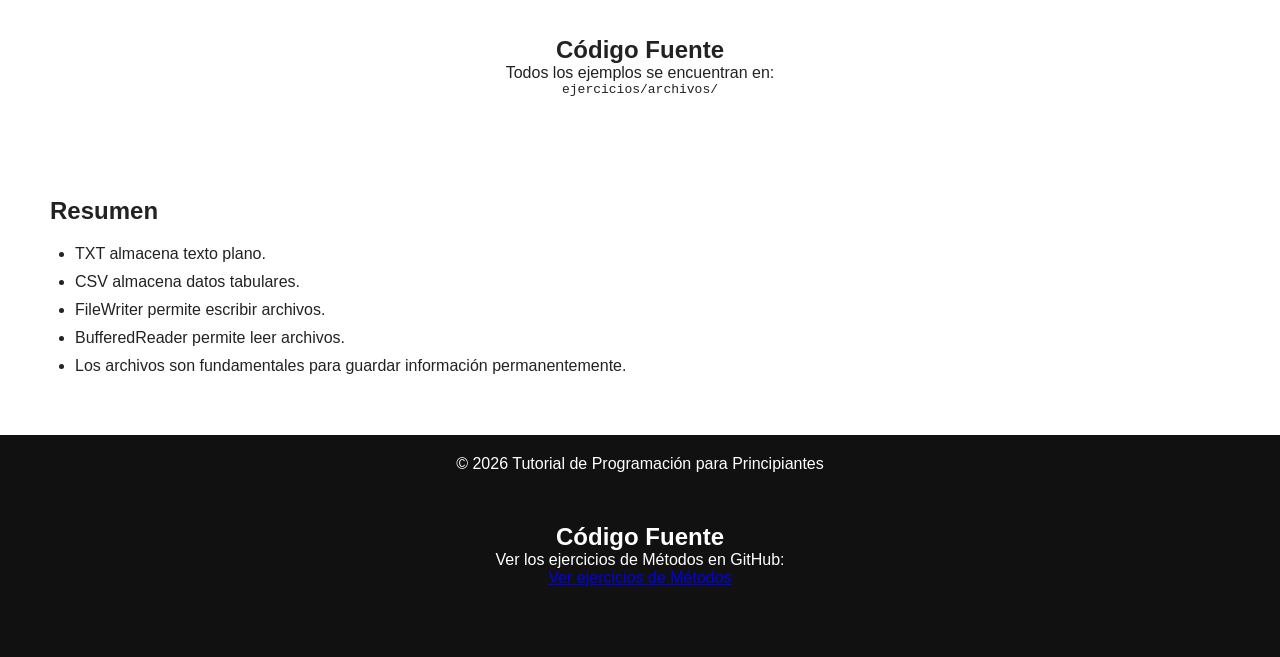
==== commit d65e75e5: "Update source code section with GitHub links" ====
--- a/pages/archivos.html
+++ b/pages/archivos.html
@@ -523,16 +523,18 @@
 
 <section class="github">
 
-<h2>Código Fuente</h2>
-
-<p>
-Los ejercicios estarán disponibles en:
-</p>
-
-<a href="https://github.com/alejopa27022008-lab/Paredes_Christopher_Tutorial_Programacion.github.io"
-   target="_blank">
-Repositorio GitHub
-</a>
+    <h2>Código Fuente</h2>
+
+    <p>
+        Ver los ejercicios de Métodos en GitHub:
+    </p>
+
+    <a href="https://github.com/alejopa27022008-lab/Paredes_Christopher_Tutorial_Programacion.github.io/tree/main/ejercicios/metodos"
+       target="_blank">
+
+       Ver ejercicios de Métodos
+
+    </a>
 
 </section>
 </footer>
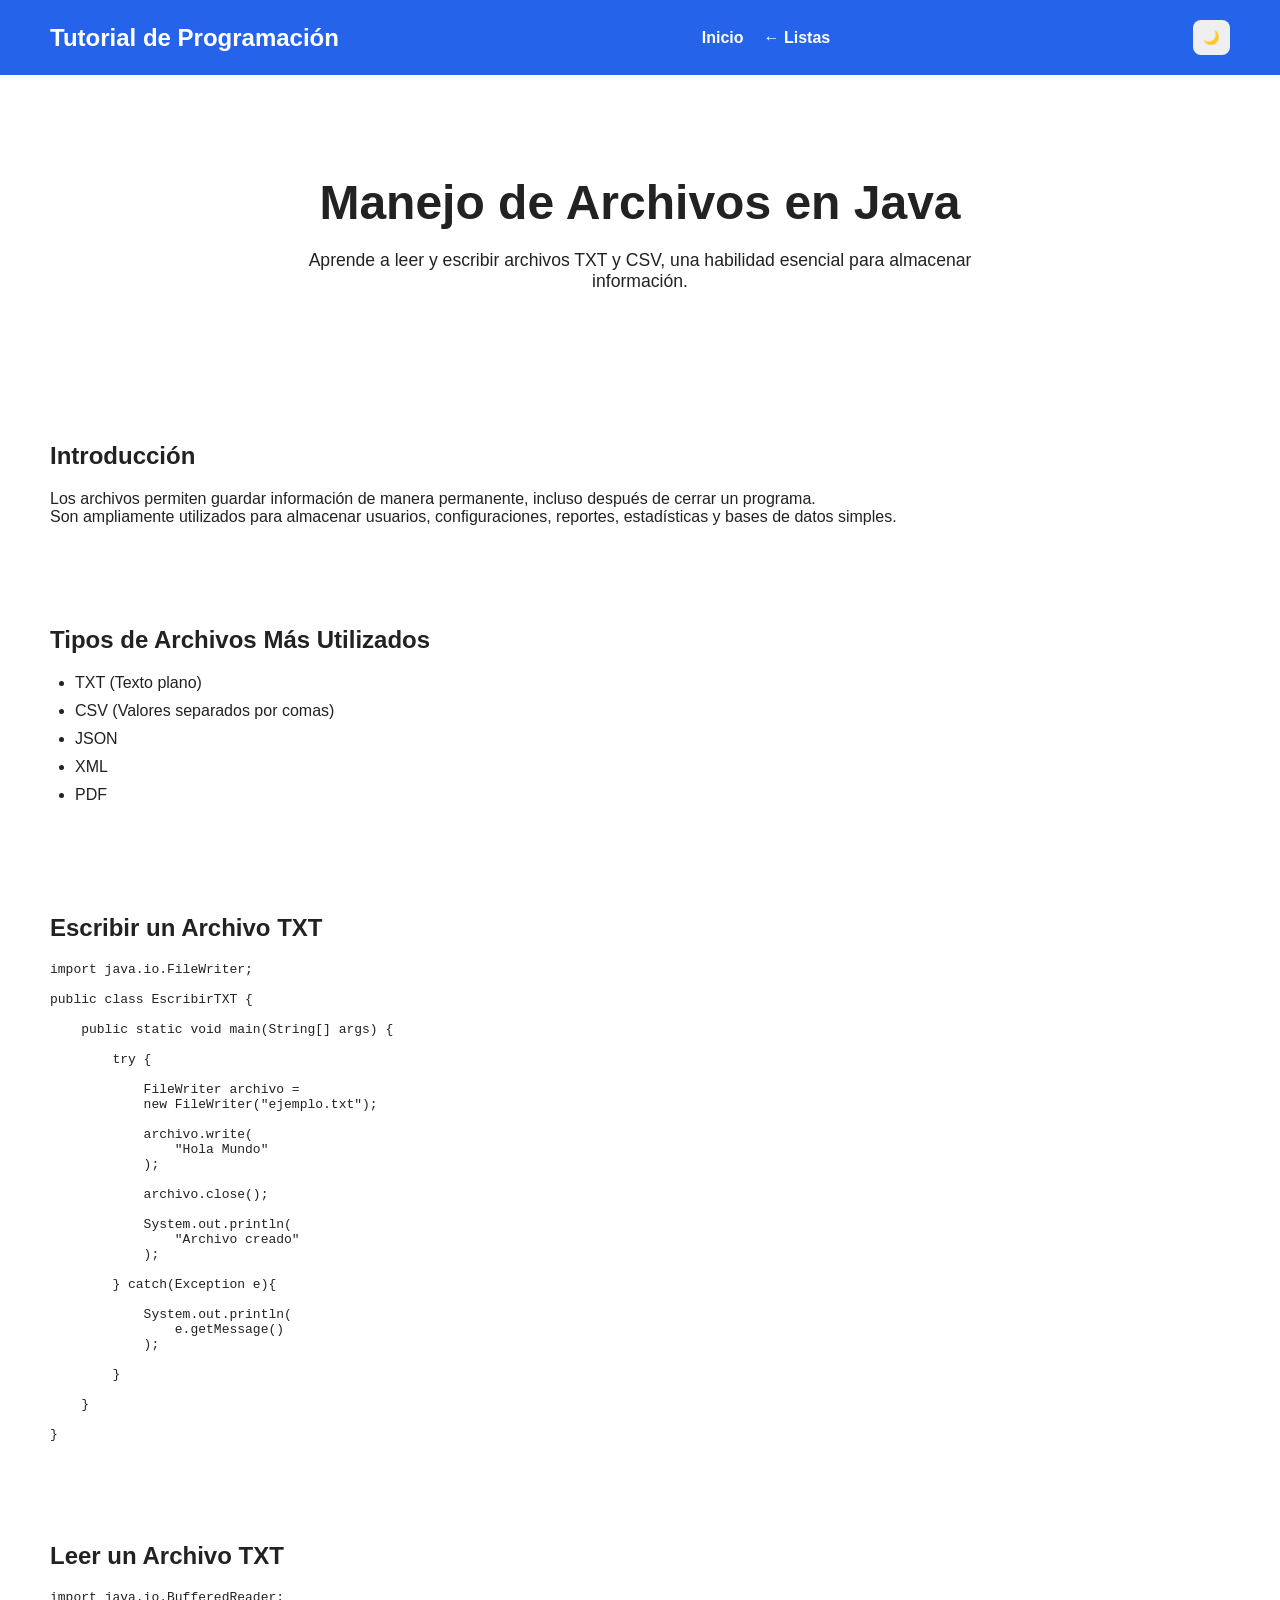
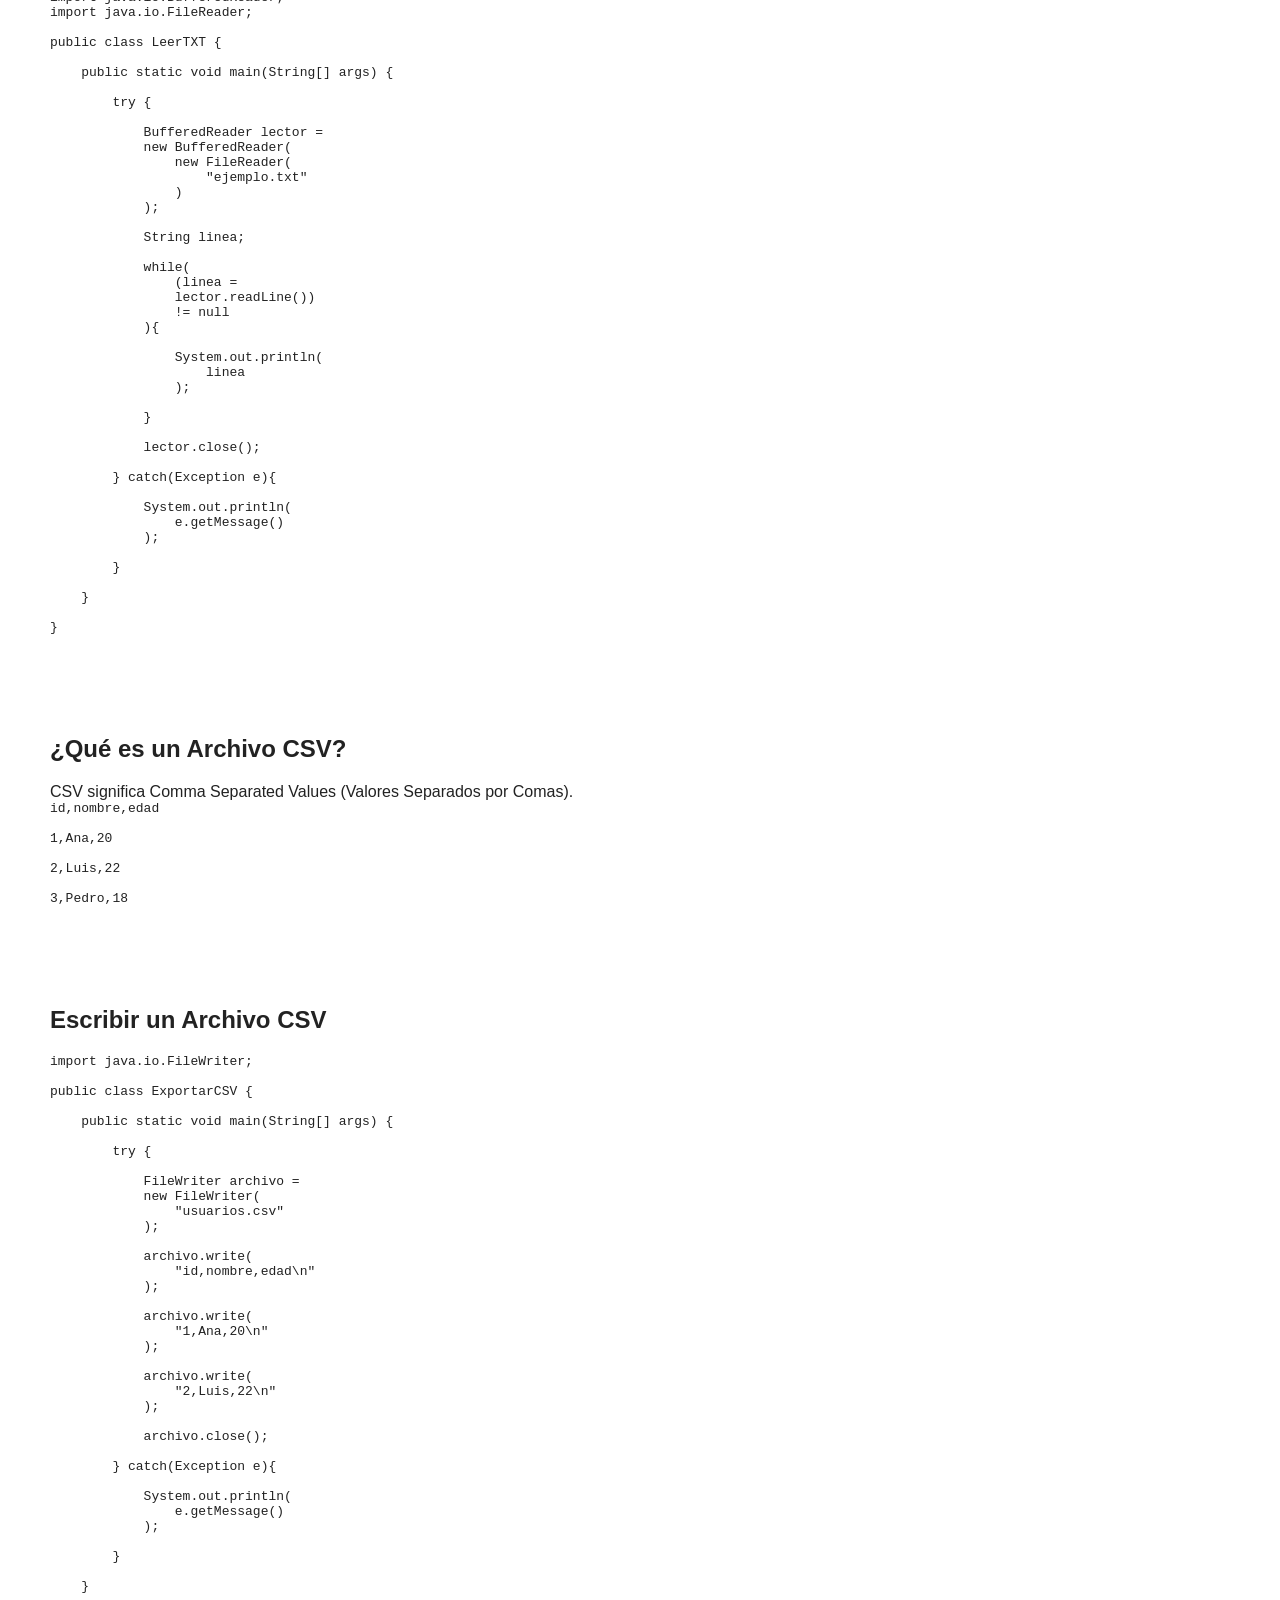
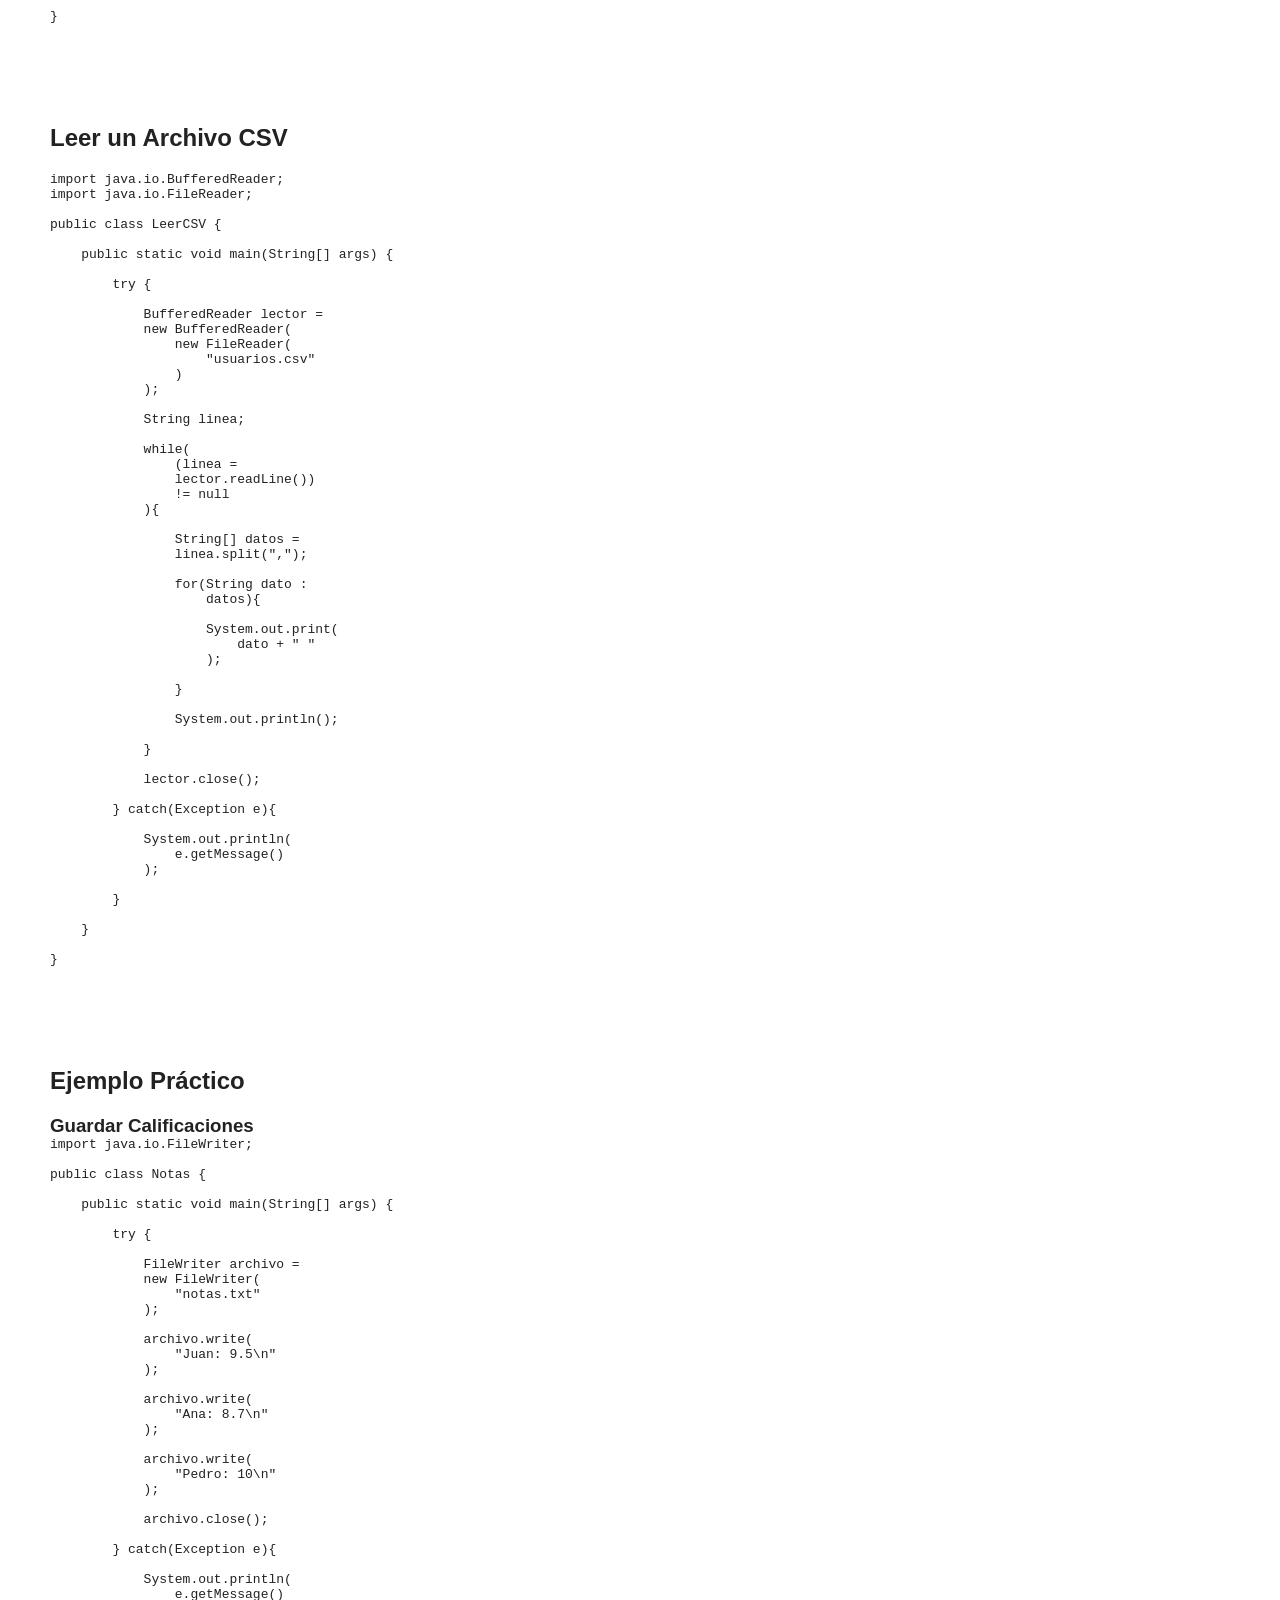
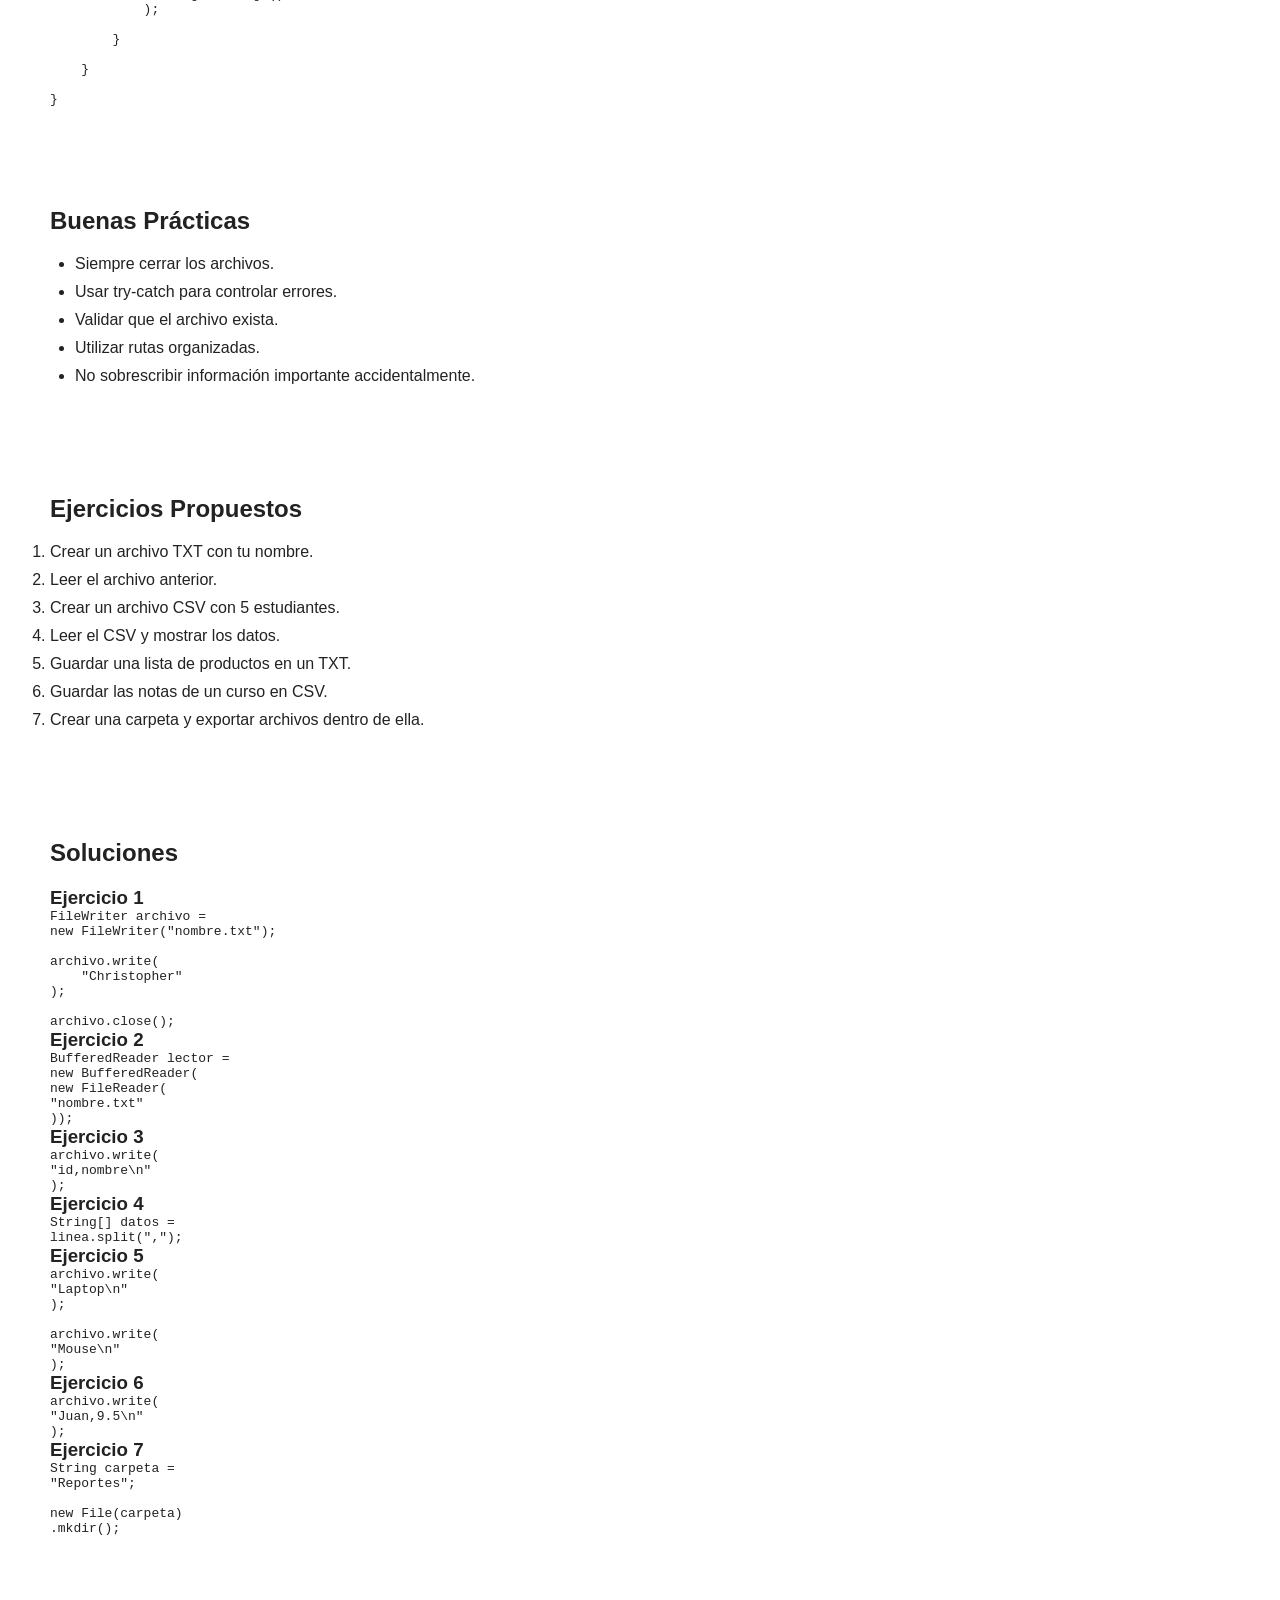
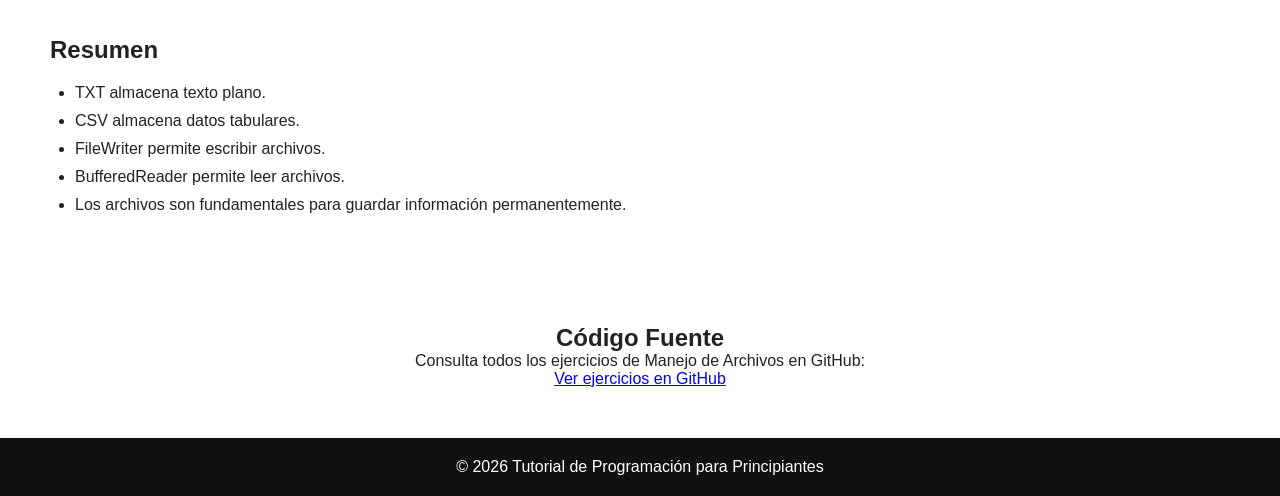
==== commit 9c282350: "Refactor GitHub section in archivos.html" ====
--- a/pages/archivos.html
+++ b/pages/archivos.html
@@ -480,37 +480,40 @@
 
 </section>
 
-<section class="github">
+<section class="about">
+
+    <h2>Resumen</h2>
+
+    <ul>
+
+        <li>TXT almacena texto plano.</li>
+
+        <li>CSV almacena datos tabulares.</li>
+
+        <li>FileWriter permite escribir archivos.</li>
+
+        <li>BufferedReader permite leer archivos.</li>
+
+        <li>Los archivos son fundamentales para guardar información permanentemente.</li>
+
+    </ul>
+
+</section>
+
+    <section class="github">
 
     <h2>Código Fuente</h2>
 
     <p>
-        Todos los ejemplos se encuentran en:
-    </p>
-
-<pre>
-ejercicios/archivos/
-</pre>
-
-</section>
-
-<section class="about">
-
-    <h2>Resumen</h2>
-
-    <ul>
-
-        <li>TXT almacena texto plano.</li>
-
-        <li>CSV almacena datos tabulares.</li>
-
-        <li>FileWriter permite escribir archivos.</li>
-
-        <li>BufferedReader permite leer archivos.</li>
-
-        <li>Los archivos son fundamentales para guardar información permanentemente.</li>
-
-    </ul>
+        Consulta todos los ejercicios de Manejo de Archivos en GitHub:
+    </p>
+
+    <p>
+        <a href="https://github.com/alejopa27022008-lab/Paredes_Christopher_Tutorial_Programacion.github.io/tree/main/ejercicios/archivos"
+           target="_blank">
+            Ver ejercicios en GitHub
+        </a>
+    </p>
 
 </section>
 
@@ -521,22 +524,7 @@
     </p>
 
 
-<section class="github">
-
-    <h2>Código Fuente</h2>
-
-    <p>
-        Ver los ejercicios de Métodos en GitHub:
-    </p>
-
-    <a href="https://github.com/alejopa27022008-lab/Paredes_Christopher_Tutorial_Programacion.github.io/tree/main/ejercicios/metodos"
-       target="_blank">
-
-       Ver ejercicios de Métodos
-
-    </a>
-
-</section>
+
 </footer>
 
 <script src="../js/main.js"></script>
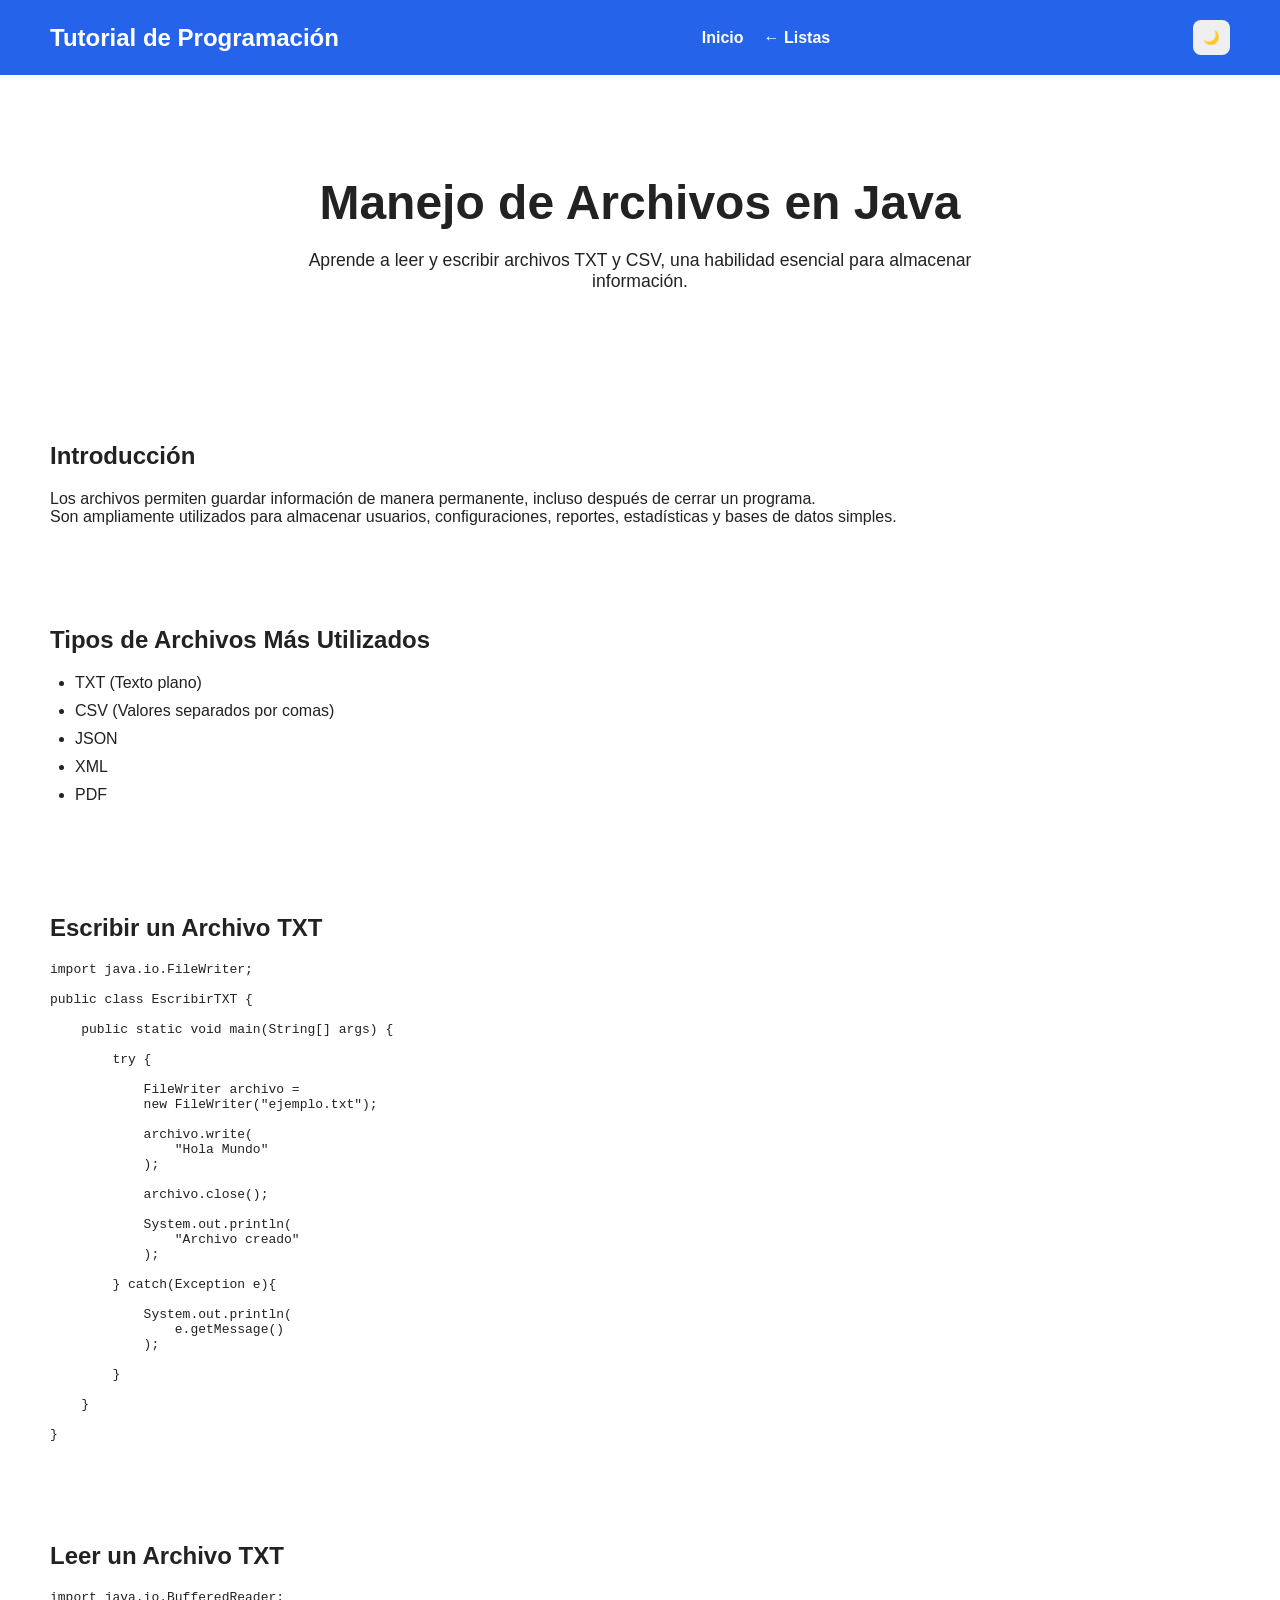
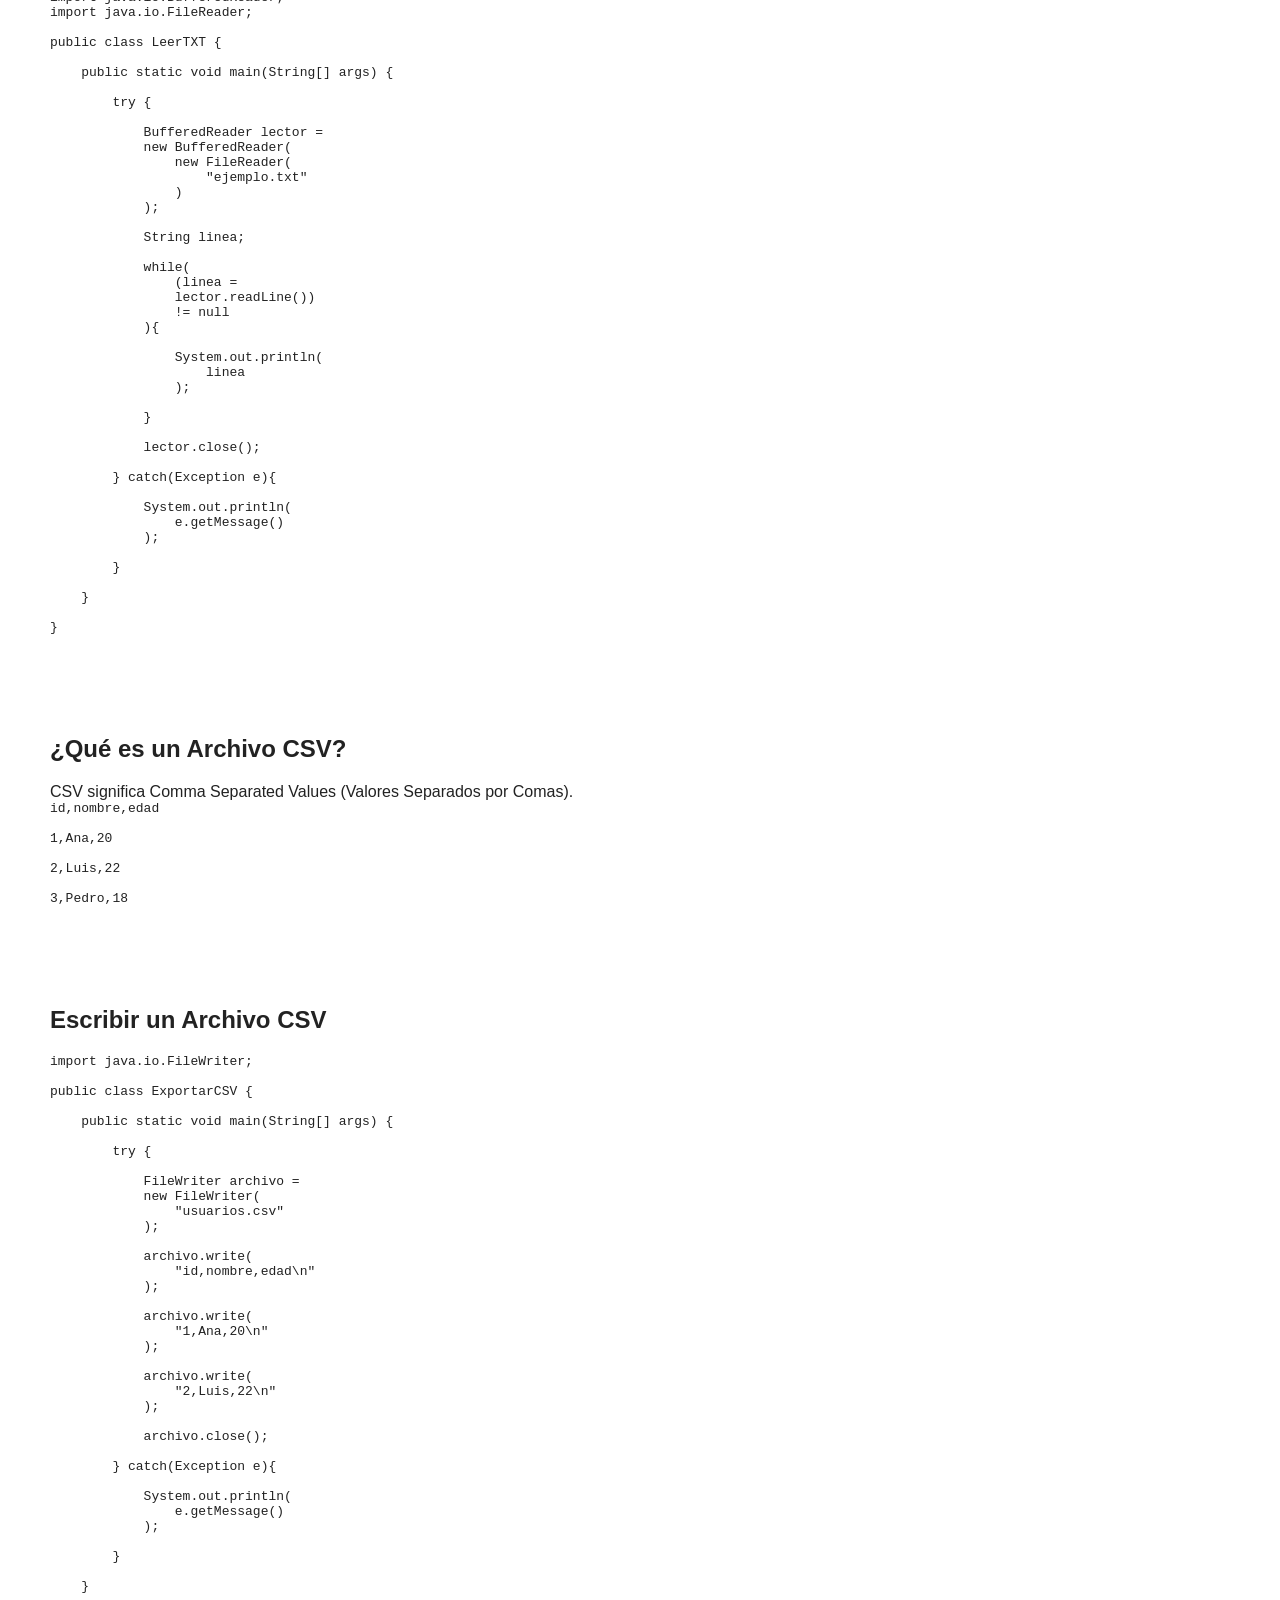
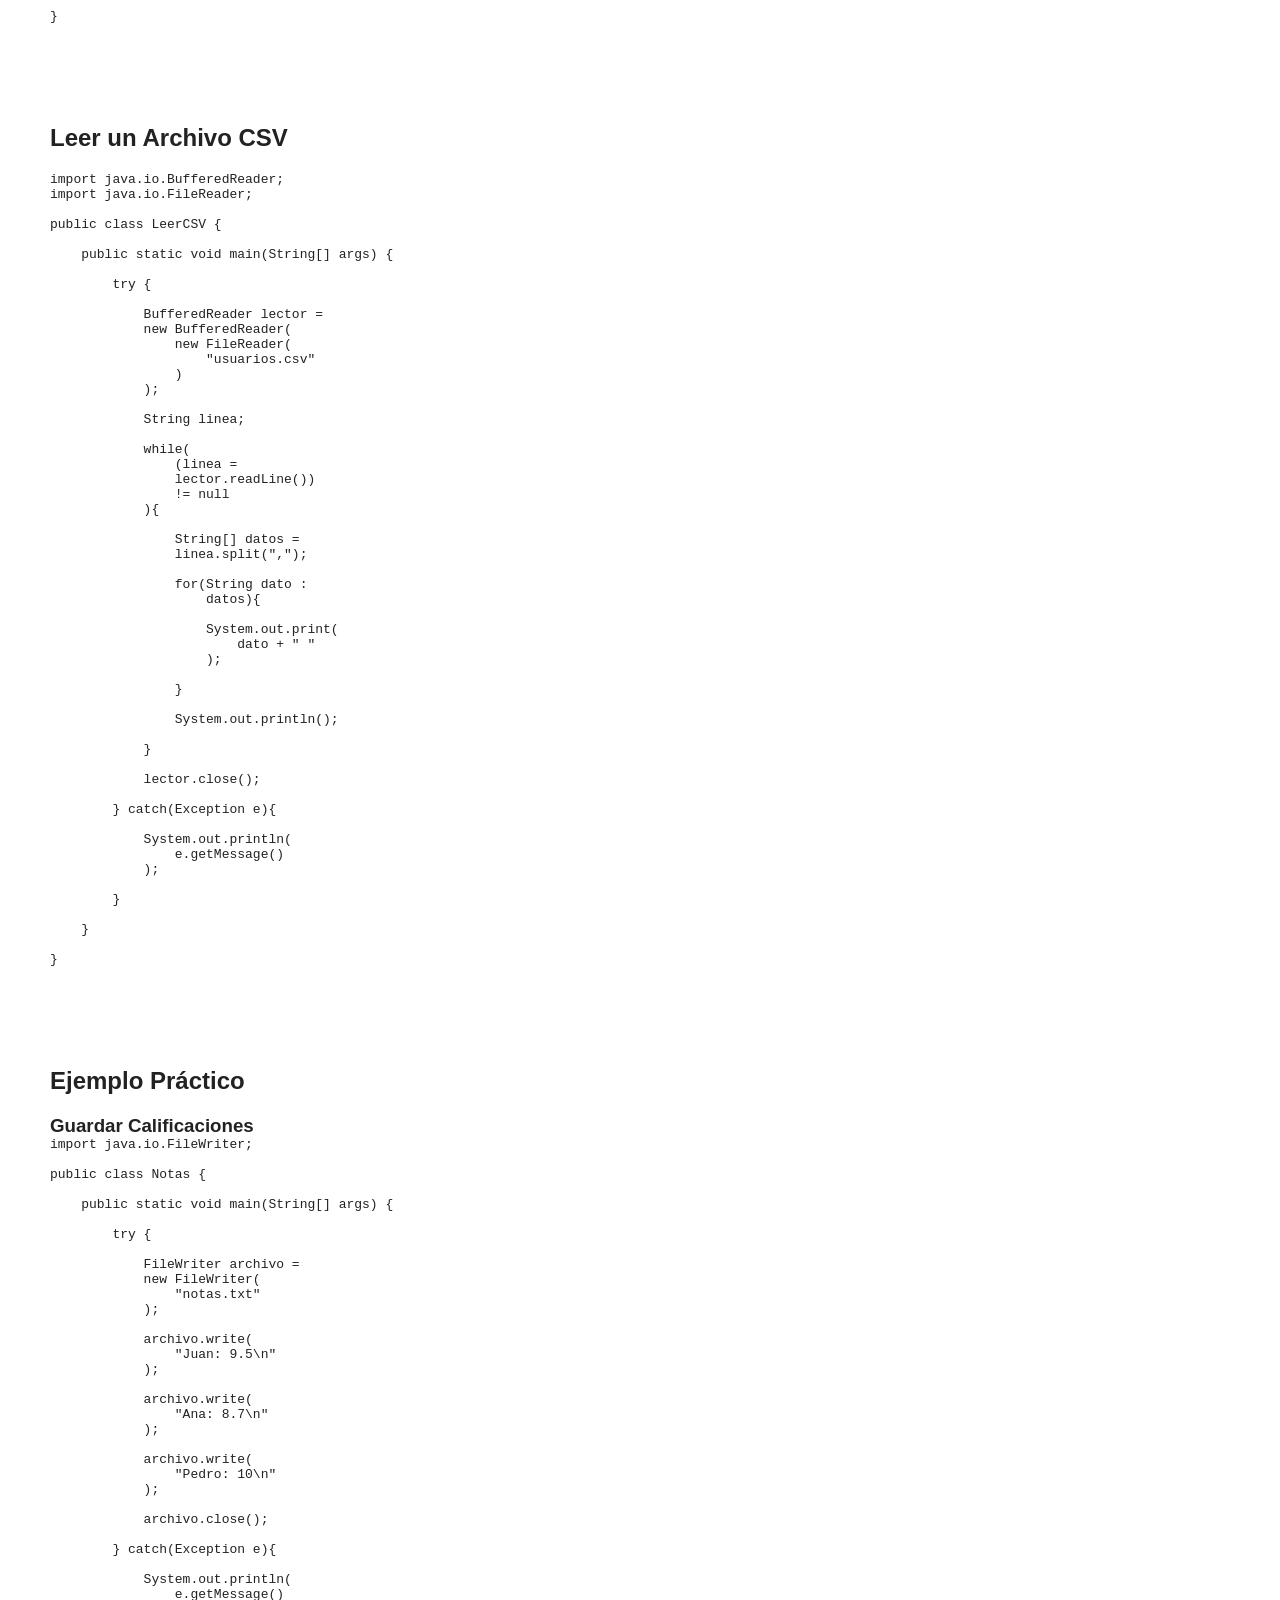
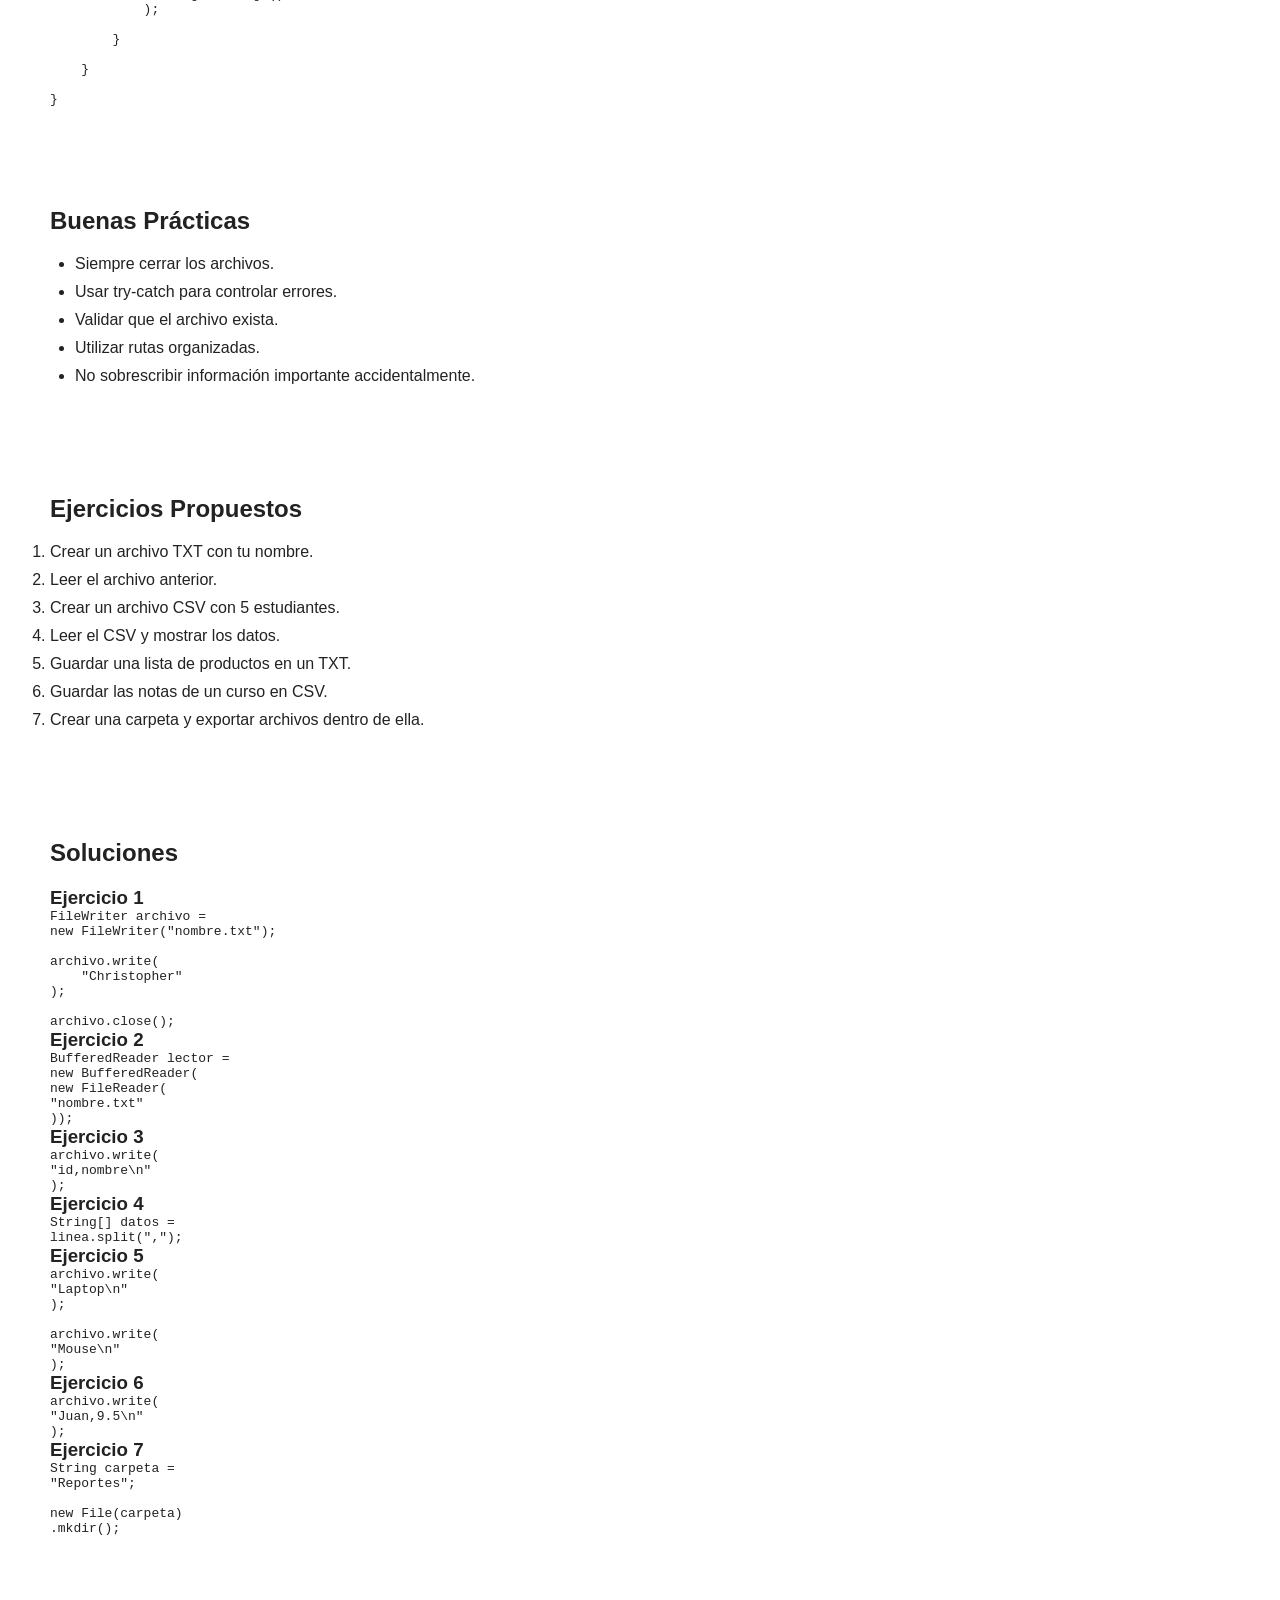
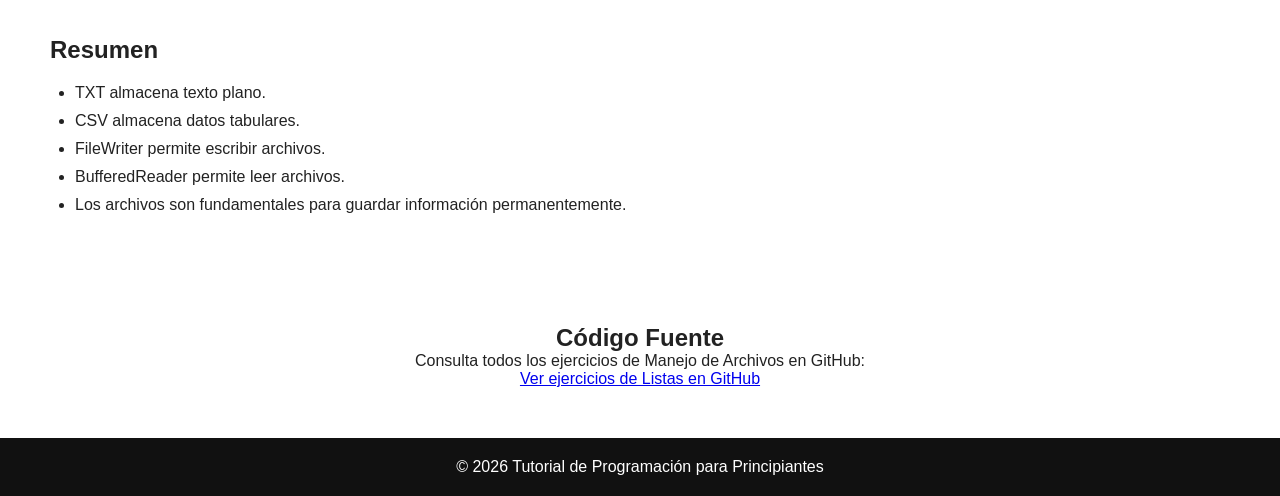
==== commit a04c67cd: "Update link text for GitHub exercises" ====
--- a/pages/archivos.html
+++ b/pages/archivos.html
@@ -511,7 +511,7 @@
     <p>
         <a href="https://github.com/alejopa27022008-lab/Paredes_Christopher_Tutorial_Programacion.github.io/tree/main/ejercicios/archivos"
            target="_blank">
-            Ver ejercicios en GitHub
+            Ver ejercicios de Listas en GitHub
         </a>
     </p>
 
